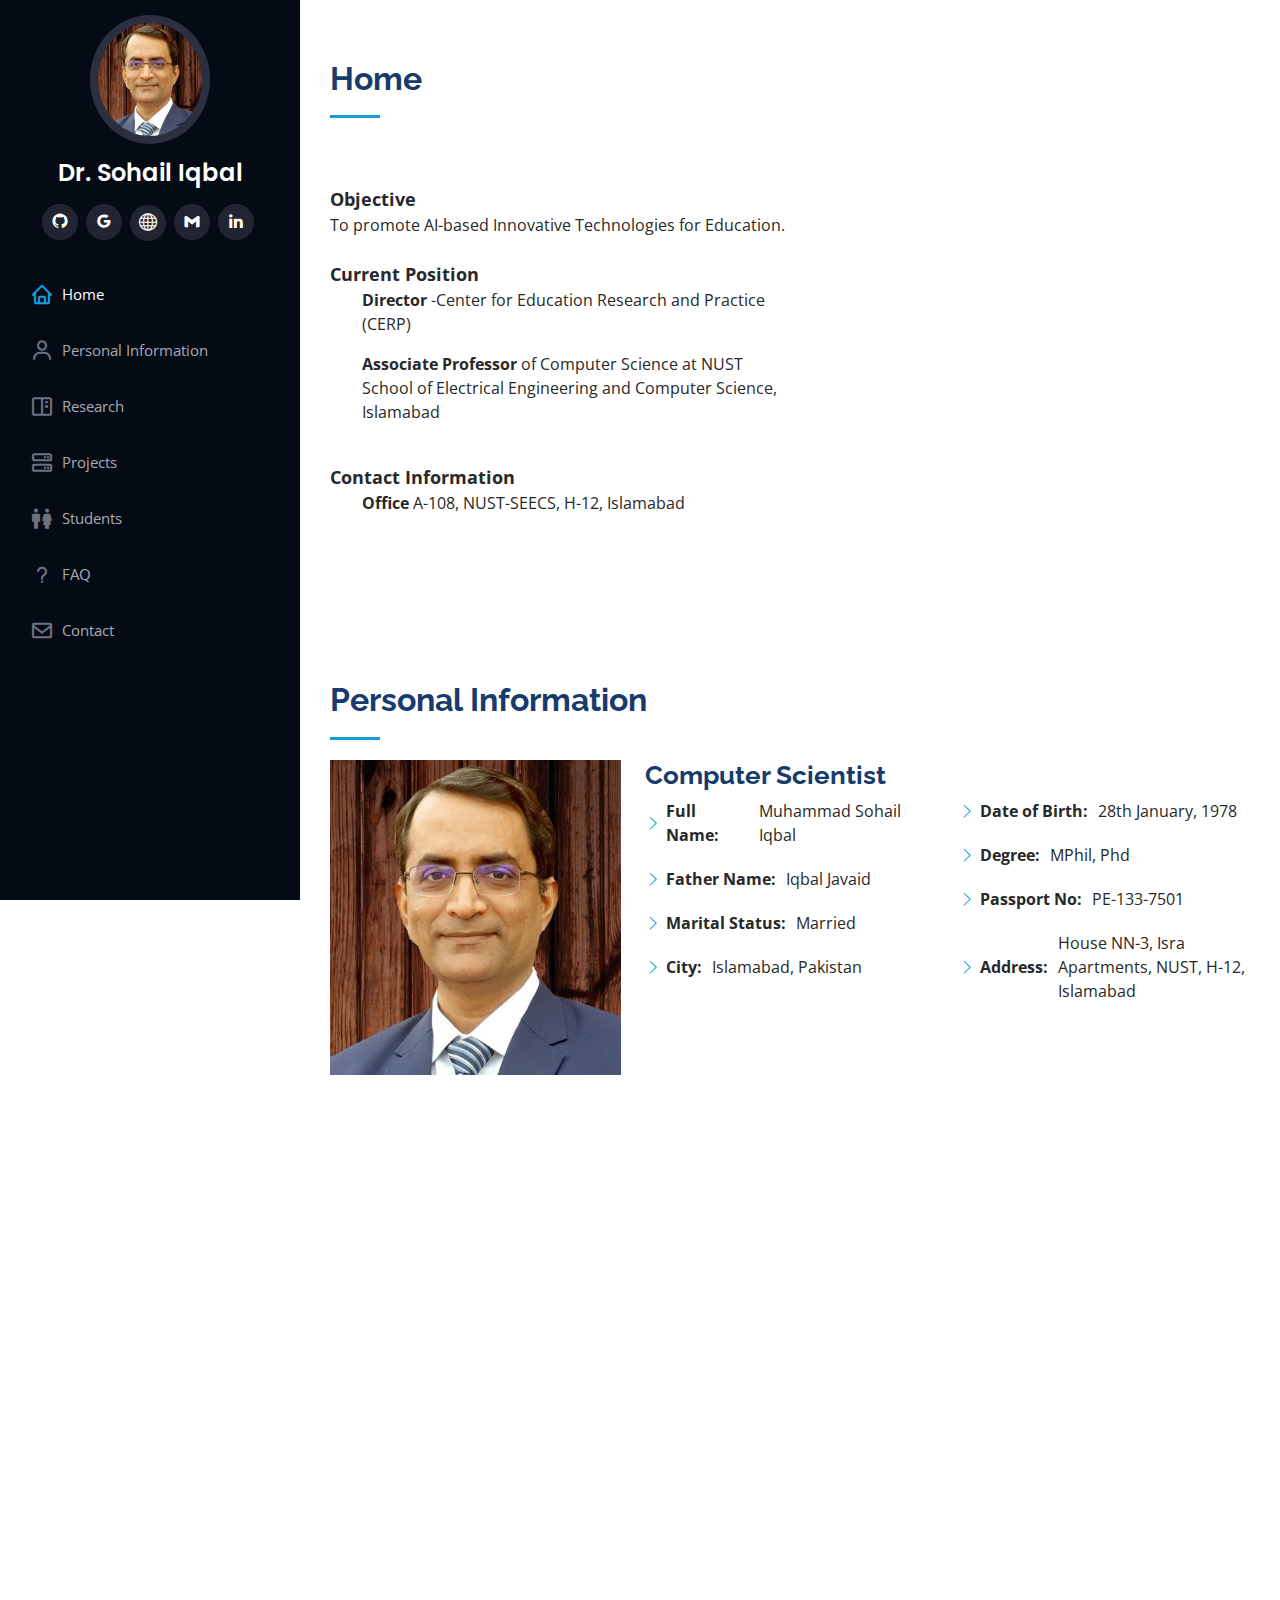
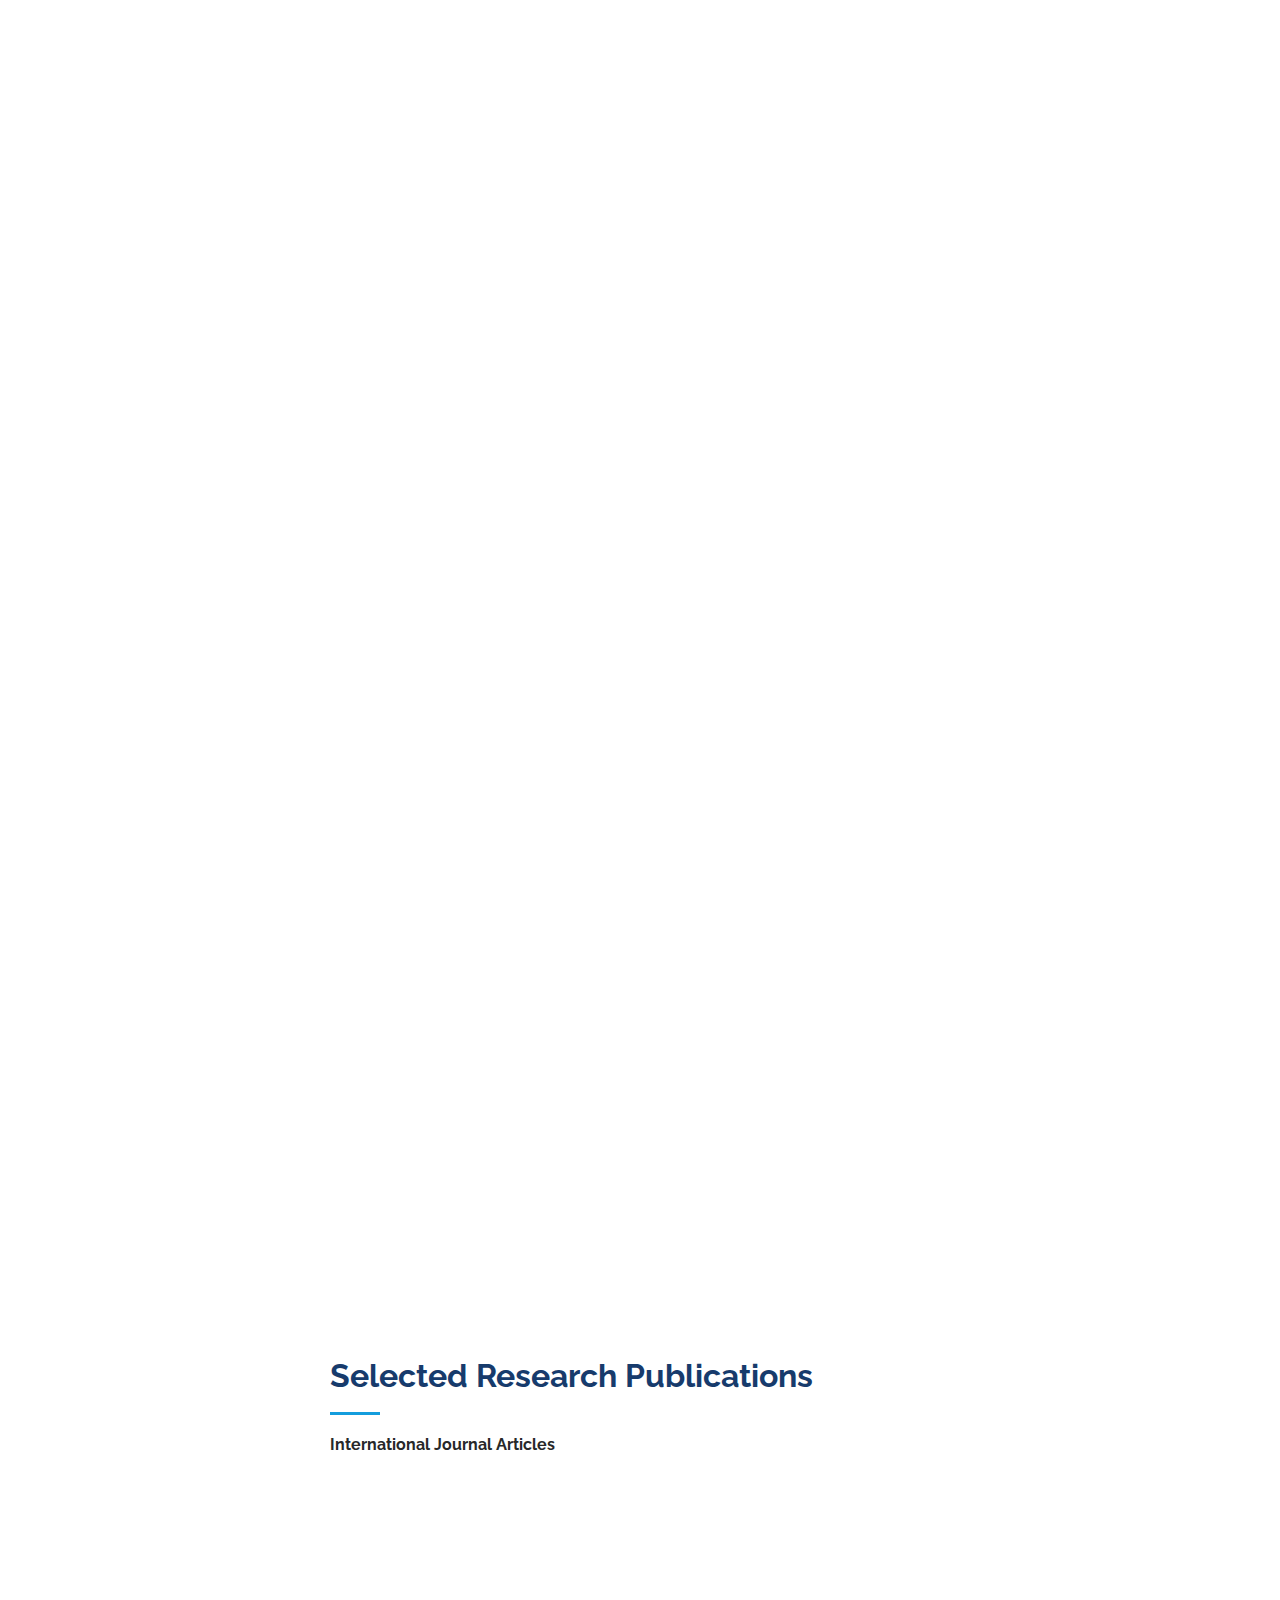
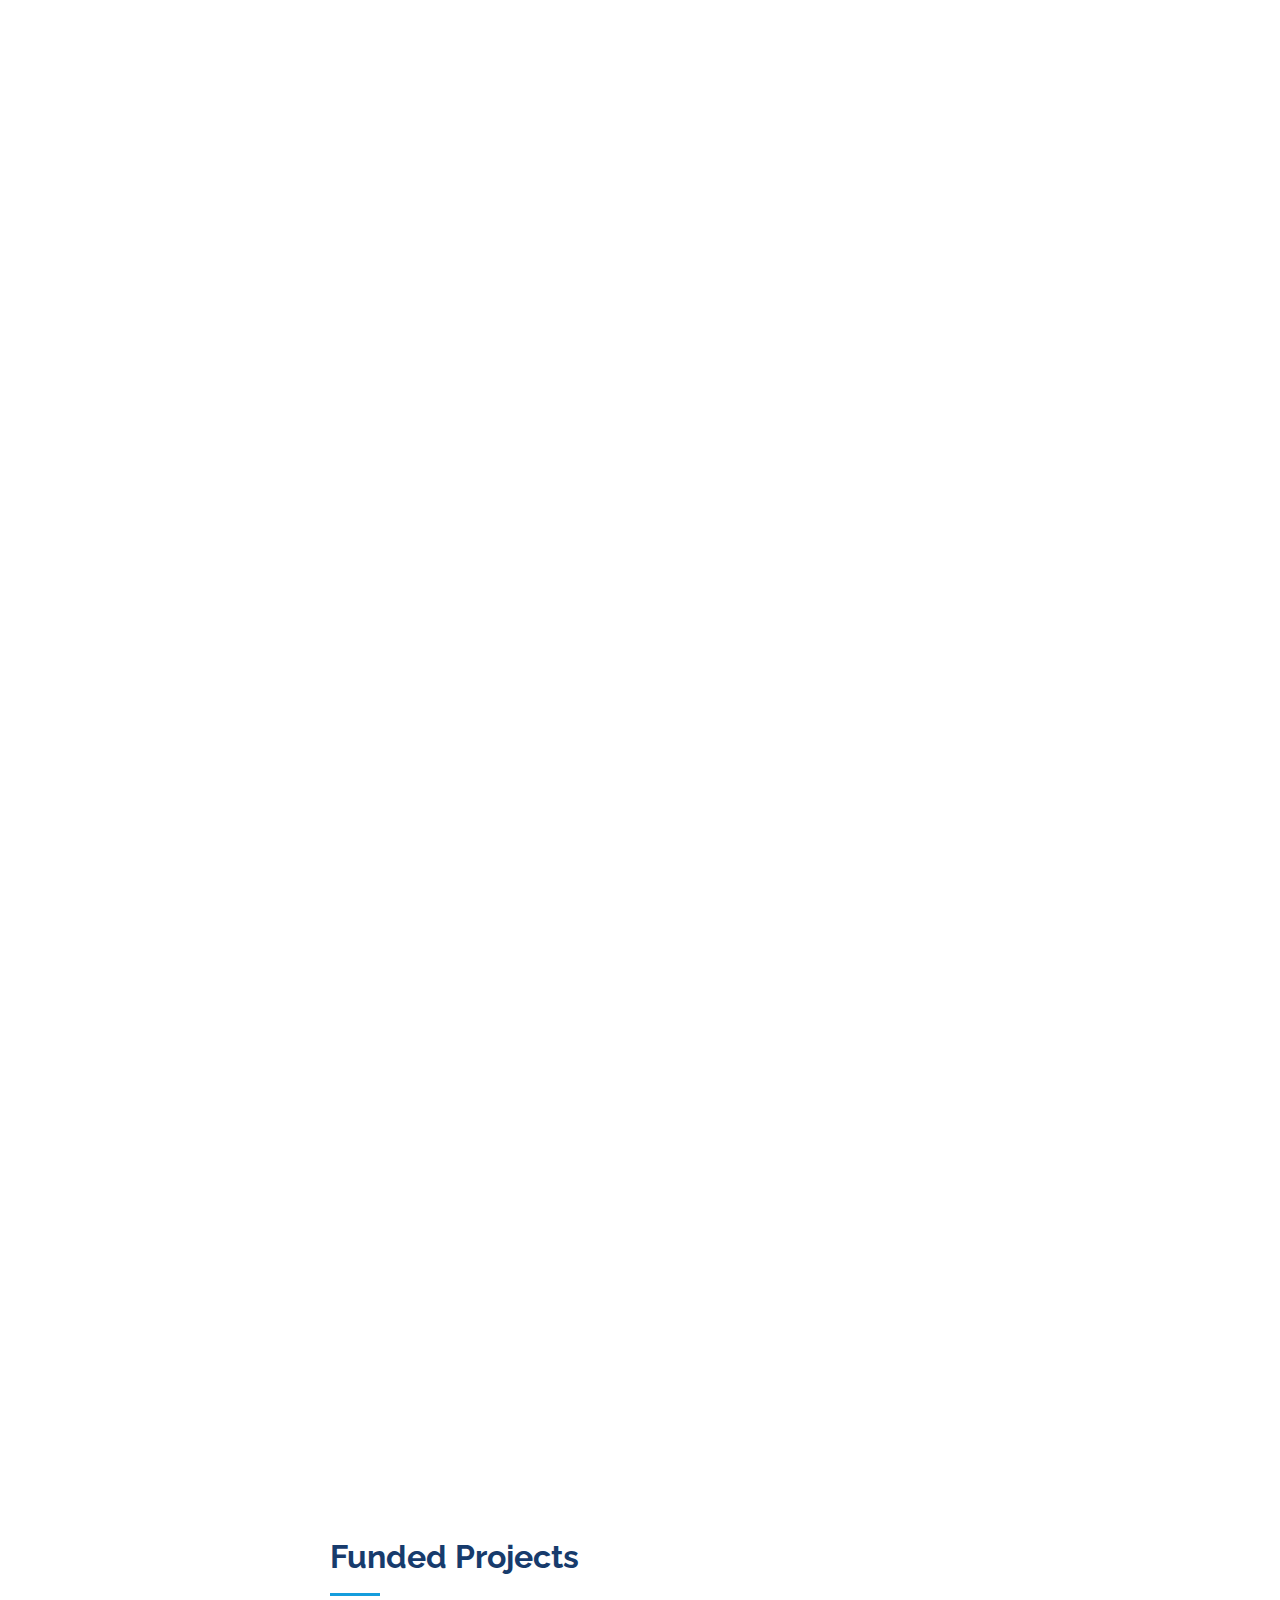
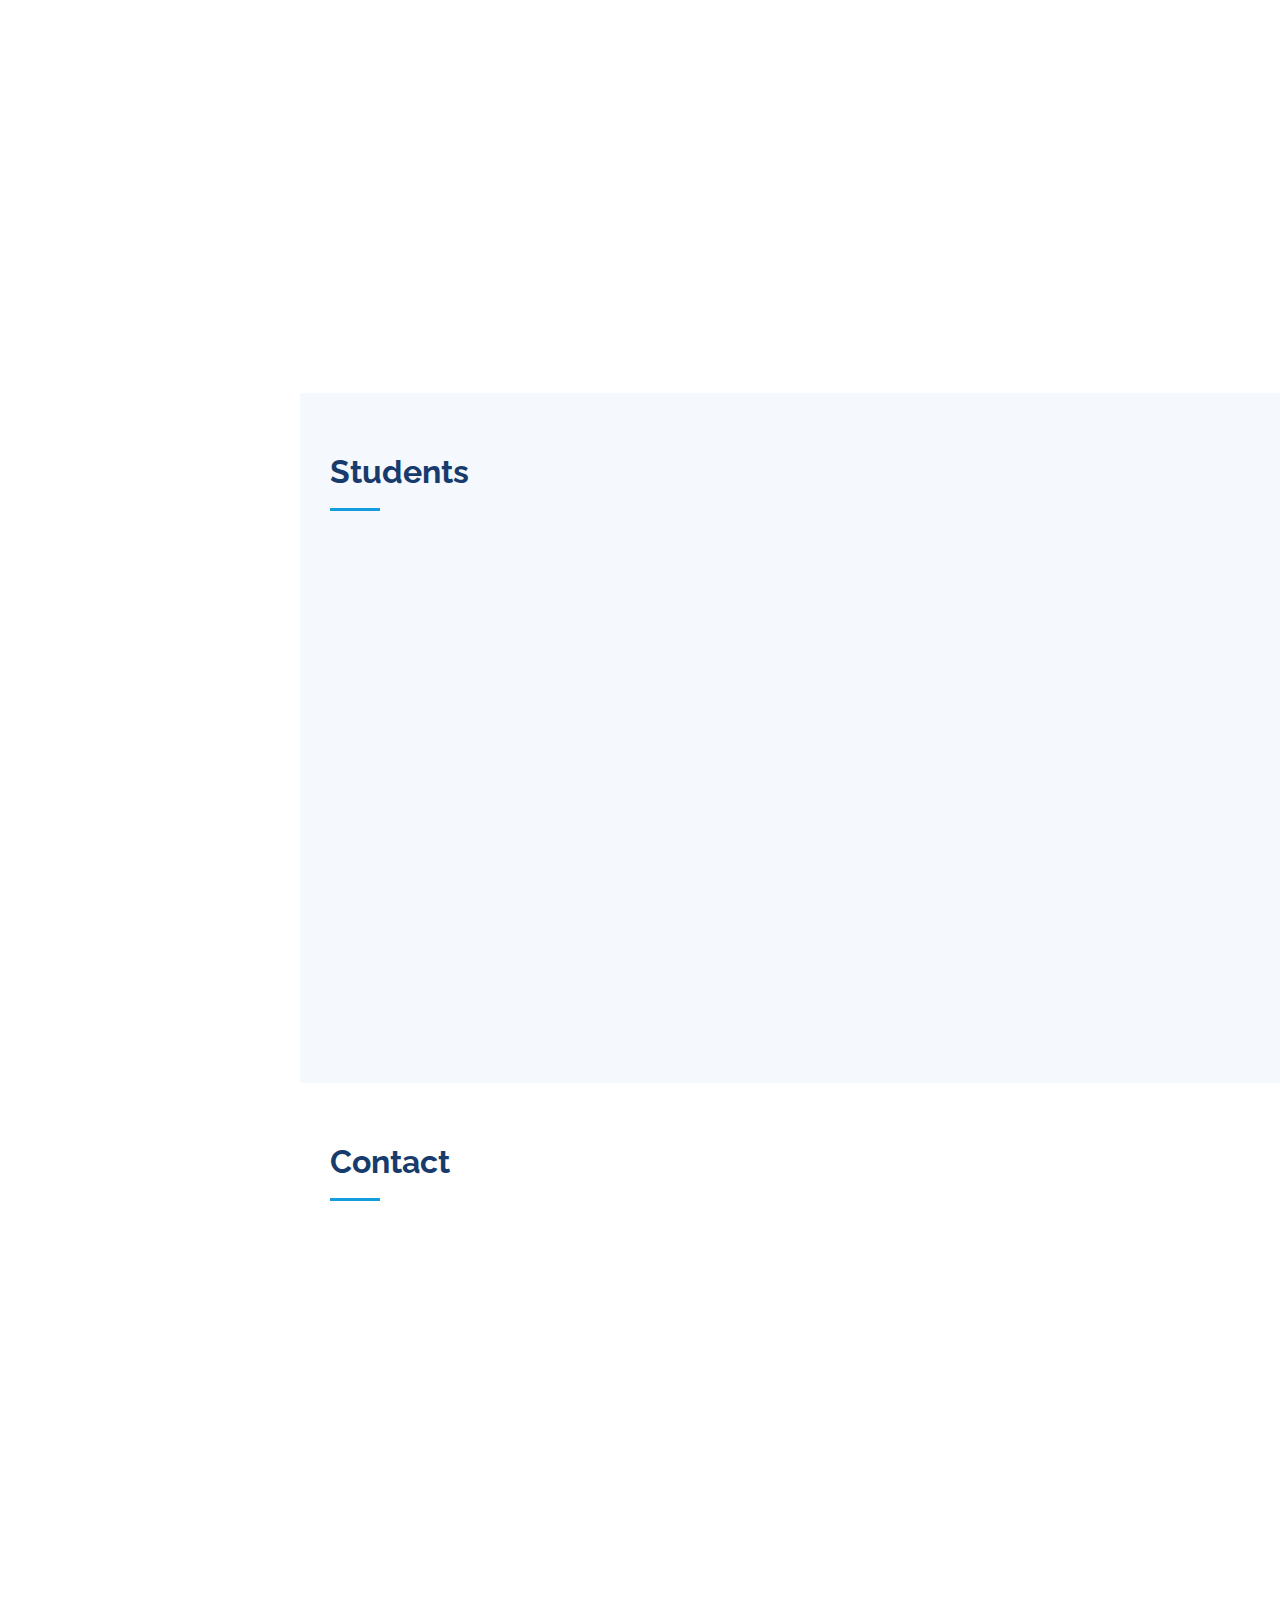
==== index.html @ a596bb25 "1" ====
<!DOCTYPE html>
<html lang="en">

<head>
  <meta charset="utf-8">
  <meta content="width=device-width, initial-scale=1.0" name="viewport">

  <title>Profile</title>
  <meta content="" name="description">
  <meta content="" name="keywords">

  <!-- <link href="assets/img/favicon.png" rel="icon"> -->

  <link href="https://fonts.googleapis.com/css?family=Open+Sans:300,300i,400,400i,600,600i,700,700i|Raleway:300,300i,400,400i,500,500i,600,600i,700,700i|Poppins:300,300i,400,400i,500,500i,600,600i,700,700i" rel="stylesheet">

  <link href="assets/vendor/aos/aos.css" rel="stylesheet">
  <link href="assets/vendor/bootstrap/css/bootstrap.min.css" rel="stylesheet">
  <link href="assets/vendor/bootstrap-icons/bootstrap-icons.css" rel="stylesheet">
  <link href="assets/vendor/boxicons/css/boxicons.min.css" rel="stylesheet">
  <link href="assets/vendor/glightbox/css/glightbox.min.css" rel="stylesheet">
  <link href="assets/vendor/swiper/swiper-bundle.min.css" rel="stylesheet">

  <link href="assets/css/style.css" rel="stylesheet">

</head>

<body>

  <i class="bi bi-list mobile-nav-toggle d-xl-none"></i>
<!-- Header -->
  <header id="header">
    <div class="d-flex flex-column">

      <div class="profile">
        <img src="assets/img/profile.jpg" alt="" class="img-fluid rounded-circle">
        <h1 class="text-light"><a href="index.html">Dr. Sohail Iqbal</a></h1>
        <div class="social-links mt-3 text-center">
          <a href="https://github.com/Sohailmath" class="facebook"><i class="bx bxl-github"></i></a>
          <a href="https://scholar.google.com.pk/citations?user=2-C_1HoAAAAJ&hl=en " class="facebook"><i class="bx bxl-google"></i></a>
          <a href="https://seecs.nust.edu.pk/faculty/muhammad-sohail-iqbal/" class="facebook"><i class="bi bi-globe"></i></a>
          <a href="https://contacts.google.com/person/c5185419391512113104" class="facebook"><i class="bx bxl-gmail"></i></a>
          <a href="https://www.linkedin.com/in/dr-sohail-iqbal-6236835/?originalSubdomain=pk" class="linkedin"><i class="bx bxl-linkedin"></i></a>
        </div>
      </div>

      <nav id="navbar" class="nav-menu navbar">
        <ul>
          <li><a href="#" class="nav-link scrollto active"><i class="bx bx-home"></i> <span>Home</span></a></li>
          <li><a href="#resume" class="nav-link scrollto"><i class="bx bx-user"></i> <span>Personal Information</span></a></li>
          <li><a href="#reserach" class="nav-link scrollto"><i class="bx bx-book-content"></i> <span>Research</span></a></li>
          <li><a href="#projects" class="nav-link scrollto"><i class="bx bx-server"></i> <span>Projects</span></a></li>
          <li><a href="#students" class="nav-link scrollto"><i class="bx bx-male-female"></i> <span>Students</span></a></li>
          <li><a href="#faq" class="nav-link scrollto"><i class="bx bx-question-mark"></i> <span>FAQ</span></a></li>
          <li><a href="#contact" class="nav-link scrollto"><i class="bx bx-envelope"></i> <span>Contact</span></a></li>
        </ul>
      </nav>
    </div>
  </header>

  <main id="main">
<!-- Home -->
    <section id="#home" class="about">
      <div class="container">

        <div class="section-title">
          <h2>Home</h2>
            <div class="">
                <br>
                <br>
              <p style="font-size:large; font-weight: bold">Objective</p> 
              <p>To promote AI-based Innovative Technologies for Education.</p>
              <br>     
              <p style="font-size:large; font-weight: bold">Current Position</p>   
              <div class="col-lg-6">
                  <ul><strong>Director</strong> <span>-Center for Education Research and Practice (CERP) </span></ul>
                  <ul><strong>Associate Professor </strong> <span>of Computer Science at  
                      NUST School of Electrical Engineering and Computer Science, Islamabad
                    </span></ul>
                </div>
                <br>
                <p style="font-size: large; font-weight: bold">Contact Information</p>
                <ul><strong>Office</strong> <span>A-108, NUST-SEECS, H-12, Islamabad</span></ul>
            </div>

      </div>
    </section>
<!--Personal Information  -->
    <section id="resume" class="about">
        <div class="container">
  
          <div class="section-title">
            <h2>Personal Information</h2>
          <div class="row">
            <div class="col-lg-4" data-aos="fade-right">
              <img src="assets/img/profile.jpg" class="img-fluid" alt="">
            </div>
            <div class="col-lg-8 pt-4 pt-lg-0 content" data-aos="fade-left">
              <h3>Computer Scientist</h3>
              <div class="row">
                <div class="col-lg-6">
                  <ul>
                    <li><i class="bi bi-chevron-right"></i> <strong>Full Name:</strong> <span>Muhammad Sohail Iqbal</span></li>
                    <li><i class="bi bi-chevron-right"></i> <strong>Father Name:</strong> <span>Iqbal Javaid</span></li>
                    <li><i class="bi bi-chevron-right"></i> <strong>Marital Status:</strong> <span>Married</span></li>
                    <li><i class="bi bi-chevron-right"></i> <strong>City:</strong> <span>Islamabad, Pakistan</span></li>
                  </ul>
                </div>
                <div class="col-lg-6">
                  <ul>
                    <li><i class="bi bi-chevron-right"></i> <strong>Date of Birth:</strong> <span>28th January, 1978</span></li>
                    <li><i class="bi bi-chevron-right"></i> <strong>Degree:</strong> <span>MPhil, Phd</span></li>
                    <li><i class="bi bi-chevron-right"></i> <strong>Passport No:</strong> <span>PE-133-7501</span></li>
                    <li><i class="bi bi-chevron-right"></i> <strong>Address:</strong> <span>House NN-3, Isra Apartments, NUST, H-12, Islamabad</span></li>
                  </ul>
                </div>
              </div>
               
            </div>
          </div>
  
        </div>

        <div class="resume">
        <div class="container">
  
            <div class="row">
              <div class="col-lg-6" data-aos="fade-up">
    
                <h3 class="resume-title">Education</h3>
                <div class="resume-item">
                  <h4>Ph.D. (Computer Science)</h4>
                  <h5>2005 - 2010</h5>
                  <p><em>University Of Paris-Est, France</em></p>
                </div>
                <div class="resume-item">
                  <h4>M. Phil (Computational Mathematics)</h4>
                  <h5>2002 - 2004</h5>
                  <p><em>Quaid-e-Azam University, Pakistan </em></p>
                </div>

                <h3 class="resume-title">Awards</h3>
                <div class="resume-item">
                  <h4>Gold Medal</h4>
                  <h5>1999</h5>
                  <p><em>Gold Medal in Bachelor of Science in Mathematics Major (Securing record marks), 1999</em></p>
                </div>
                <div class="resume-item">
                  <h4>PhD Scholarship</h4>
                  <h5>2004 - 2008</h5>
                  <p><em>PhD Scholarship awarded by Higher Education Commission of Pakistan, 2004-08</em></p>
                </div>
                <div class="resume-item">
                    <h4>Certificate Of Appreciation</h4>
                    <h5>2001</h5>
                    <p><em>Certificate of Appreciation from Quaid-e-Azam University for voluntary teaching, 2001</em></p>
                  </div>
                  <div class="resume-item">
                    <h4>Certificate Of Appreciation</h4>
                    <h5>2017</h5>
                    <p><em>Certificate of Appreciation from NUST-SEECS for getting high student feedback, 2017</em></p>
                  </div>
                  <div class="resume-item">
                    <h4>Best Researcher</h4>
                    <h5>2018</h5>
                    <p><em>Best Researcher in Computer Science Award from Dept. of Computing, NUST-SEECS, 2018</em></p>
                  </div>
                  <div class="resume-item">
                    <h4>Star Research Award</h4>
                    <h5>2019</h5>
                    <p><em>Star Research Award  from NUST-SEECS 2019</em></p>
                  </div>
                  <h3 class="resume-title">Courses Taught at University Level</h3>
                  <br>
                  <div class="resume-item">
                    <h6>Design Analysis of Algorithm</h6>
                  </div>
                  <div class="resume-item">
                    <h6>Compiler Instruction</h6>
                  </div>
                  <div class="resume-item">
                    <h6>Theory of Automata and Formal Languages</h6>
                  </div>
                  <div class="resume-item">
                    <h6>Mathematical Methods for Computing</h6>
                  </div>
                  <div class="resume-item">
                    <h6>Graph theory and Algorithms</h6>
                  </div>
                  <div class="resume-item">
                    <h6>Discrete Mathematics</h6>
                  </div>
                  <div class="resume-item">
                    <h6>Fuzzy Controllers</h6>
                  </div>
                  <div class="resume-item">
                    <h6>Formal Methods for Softwre Engineering</h6>
                  </div>
              </div>
              

              <div class="col-lg-6" data-aos="fade-up" data-aos-delay="100">
                <h3 class="resume-title">Professional Experience</h3>
                <div class="resume-item">
                  <h4>Head of Department</h4>
                  <h5>2019- 2022</h5>
                  <p><em>SEECS-NUST</em></p>
                  <ul>
                    Head of Department of Information Technology at NUST-SEECS Feb 2019-Feb 2022
                  </ul>
                </div>
                <div class="resume-item">
                    <h4>Head of Department</h4>
                    <h5>2014- 2016</h5>
                    <p><em>SEECS-NUST</em></p>
                    <ul>Head of Department of Computer Science at NUST-SEECS June 2014-Feb 2016</ul>
                  </div>
                  <div class="resume-item">
                    <h4>Scientific Coordinator</h4>
                    <h5>2008- 2010</h5>
                    <p><em>CROUS</em></p>
                    <ul>Scientific coordinator at CROUS under French Ministry of Higher Education and Research to help PhD students in all scientific fields</ul>
                  </div>
                  <div class="resume-item">
                    <h4>Memeber of NCEAC</h4>
                    <h5>2010</h5>
                    <p><em>NCEAC</em></p>
                    <ul>
                    Member of NCEAC for computer science program accreditation
                    </ul>
                  </div>
                  <div class="resume-item">
                    <h4>Volunteer at IEEE International Conference</h4>
                    <h5>2010</h5>
                    <p><em>Anchorage, AL, USA</em></p>
                    <ul>Volunteer for the organization of Robotics Competitions at IEEE International Conference on Robotics and Automation 2010, Anchorage, AL, USA</ul>
                  </div>
                  <div class="resume-item">
                    <h4>Summer Internship of Robotic Surgery</h4>
                    <h5>2007</h5>
                    <p><em>Hospital Henri Mondor, France, 2007</em></p>
                    <ul>6.	Summer Internship of Robotic Surgery by Da Vinci Surgical System at Hospital Henri Mondor, France</ul>
                  </div>
                  <h3 class="resume-title">Refrences</h3>
                  <br>
                  <div class="resume-item">
                  <h4>Professor Dr. Osman Hasan</h4>
                  <p><em>Pro- Rector (Acad) NUST, Islmabad, Pakistan</em></p>
                  <br>
                </div>
                <div class="resume-item">
                    <h4>Professor Faisal Shafait</h4>
                    <p><em>Associate Dean, NUST-SEECS, Pakistan</em></p>
                    <br>
                  </div>
                  <div class="resume-item">
                    <h4>Dr. Peter Bloodsworth</h4>
                    <p><em>Computer Science Dept, Oxford University, Oxford, Uh6</em></p>
                    <br>
                  </div>
              </div>
            </div>
    
          </div>
          </div>

    </section>

<!--Research  -->
    <section id="reserach" class="services">
        <div class="container">
  
          <div class="section-title">
            <h2>Selected Research Publications</h2>
            <h6 style="font-weight:bold">International Journal Articles</h6>
          </div>
  
          <div class="row">
            <div class="col-lg-12 col-md-12" data-aos="fade-up">
                <h6 class="title" style="font-weight:normal;">
                    <li>Q. Ain, S. Iqbal and H. Mukhtar, "Improving Quality of Experience Using Fuzzy Controller for Smart Homes," in IEEE Access, vol. 10, pp. 11892-11908, 2022, doi: 
                    10.1109/ACCESS.2021.3096208</li>
                </h6>
            </div>
            <div class="col-lg-12 col-md-12" data-aos="fade-up">
                <h6 class="title" style="font-weight:normal;">
                    <li>K. Shahzad, S. Iqbal, and H. Mukhtar, “Optimal Fuzzy Energy Trading System in a FogEnabled Smart Grid,” Energies, vol. 14, no. 4, p. 881, Feb. 2021, doi: 10.3390/en14040881</li>
                </h6>
            </div>
            <div class="col-lg-12 col-md-12" data-aos="fade-up">
                <h6 class="title" style="font-weight:normal;">
                    <li>A. Bashir, A. W. Malik, A. U. Rahman, S. Iqbal, P. R. Cleary and A. Ikram, "MedCloud: Cloud-Based Disease Surveillance and Information Management System," in IEEE Access, vol. 
                        8, pp. 81271-81282, 2020, doi: 10.1109/ACCESS.2020.2990967
                        </li>
                </h6>
            </div>
            <div class="col-lg-12 col-md-12" data-aos="fade-up">
                <h6 class="title" style="font-weight:normal;">
                    <li>Kamran Munir, Alberto De Ramoin Fernaindez, Sohail Iqbal and Nadeem Javaid, "Neuroscience Patient Identification using Big Data and Fuzzy Logic - An Alzheimer's Disease Case Study", Expert Systems with Applications, 2019, ISSN: 0957-4174. doi:<a href="https://doi.org/10.1016/j.eswa.2019.06.049" style="text-decoration:none">&nbsp https://doi.org/10.1016/j.eswa.2019.06.049</a></li>
                </h6>
            </div>
            <div class="col-lg-12 col-md-12" data-aos="fade-up">
                <h6 class="title" style="font-weight:normal;">
                    <li>S. S. Shah, A. W. Malik, A. U. Rahman, S. Iqbal, and S. U. Khan, "Time Barrier-Based Emergency Message Dissemination in Vehicular Ad-hoc Networks," IEEE Access, vol. 7, pp. 
                        16494-16503, 2019.  
                        </li>
                </h6>
            </div>
            <div class="col-lg-12 col-md-12" data-aos="fade-up">
                <h6 class="title" style="font-weight:normal;">
                    <li>S. Iqbal , S. Farooq , K. Shahzad, AW Malik, MM Hamayun, O. Hasan . SecureSurgiNET: A framework for ensuring security in telesurgery. International Journal of Distributed Sensor Networks. 2019;15(9). doi:10.1177/1550147719873811.  
                        </li>
                </h6>
            </div>
            <div class="col-lg-12 col-md-12" data-aos="fade-up">
                <h6 class="title" style="font-weight:normal;">
                    <li>M. Ali , AW Malik, AU Rahman , S Iqbal , MM Hamayun. Position-based emergency message dissemination for Internet of vehicles. International Journal of Distributed Sensor Networks. 
                        2019;15(7)                          
                        </li>
                </h6>
            </div>
            <div class="col-lg-12 col-md-12" data-aos="fade-up">
                <h6 class="title" style="font-weight:normal;">
                    <li>Qurat-ul-Ain, Sohail Iqbal, Safdar Abbas Khan, Asad Waqar Malik, Iftikhar Ahmad, and Nadeem Javaid, "IoT Operating System Based Fuzzy Inference System for Home Energy Management System in Smart Buildings", Sensors, Vol. 8, No. 9, pp. 1-30, 2018.   
                        </li>
                </h6>
            </div>
            <div class="col-lg-12 col-md-12" data-aos="fade-up">
                <h6 class="title" style="font-weight:normal;">
                    <li>T. Samad, S. Iqbal, A. W. Malik, O. Arif, P. Bloodsworth, "A multi-agent framework for cloud-based management of collaborative robots", International Journal of Advanced Robotic Systems, Vol. 15, No. 4, pp. 1-13, 2018</li>
                </h6>
            </div>
            <div class="col-lg-12 col-md-12" data-aos="fade-up">
                <h6 class="title" style="font-weight:normal;">
                    <li>Zunaira Nadeem, Nadeem Javaid, Asad W. Malik, Sohail Iqbal. “Scheduling Appliances with GA, TLBO, FA, OSR and Their Hybrids Using Chance Constrained Optimization for Smart Homes”, Energies, Vol. 11, No. 4, 2018</li>
                </h6>
            </div>
            <div class="col-lg-12 col-md-12" data-aos="fade-up">
                <h6 class="title" style="font-weight:normal;">
                    <li>S. Javaid, N. Javaid, S. Iqbal, M. Guizani, A. Al-Mogren and A. Alamri, "Energy Management With a World-Wide Adaptive Thermostat Using Fuzzy Inference System," in IEEE Access, vol. 6, pp. 33489-33502, doi: 10.1109/ACCESS.2018.2828040, July 2018.</li>
                </h6>
            </div>
            <div class="col-lg-12 col-md-12" data-aos="fade-up">
                <h6 class="title" style="font-weight:normal;">
                    <li>N. Javaid, A. Ahmed, S. Iqbal, M. Ashraf, "Day Ahead Real Time Pricing and Critical Peak Pricing Based Power Scheduling for Smart Homes with Different Duty Cycles", Energies, Vol. 11, No. 1464, pp. 1-28, 2018</li>
                </h6>
            </div>
            <div class="col-lg-12 col-md-12" data-aos="fade-up">
                <h6 class="title" style="font-weight:normal;">
                    <li>G. Hafeez, N. Javaid, S. Iqbal, F.A. Khan," Optimal Residential Load Scheduling Under Utility and Rooftop Photovoltaic Units. Energies, Vol. 11, No. 3, 2018. </li>
                </h6>
            </div>
            <div class="col-lg-12 col-md-12" data-aos="fade-up">
                <h6 class="title" style="font-weight:normal;">
                    <li>N. Javaid, G. Hafeez, S. Iqbal, N. Alrajeh, M. Alabed, and M. Guizani, "Energy Efficient Integration of Renewable Energy Sources in the Smart Grid for Demand Side Management", IEEE Access, Aug. 2018. doi: 10.1109/ACCESS.2018.2866461  </li>
                </h6>
            </div>
            <div class="col-lg-12 col-md-12" data-aos="fade-up">
                <h6 class="title" style="font-weight:normal;">
                    <li>Hussain, H.M.; Javaid, N.; S. Iqbal, .; Hasan, Q.U.; Aurangzeb, K.; Alhussein, M. “An 
                        Efficient Demand Side Management System with a New Optimized Home Energy 
                        Management Controller in Smart Grid”, Energies, Vol. 11, No. 1, 2018
                        </li>
                </h6>
            </div>
            <div class="col-lg-12 col-md-12" data-aos="fade-up">
                <h6 class="title" style="font-weight:normal;">
                    <li>Osman Hasan and Sohail Iqbal "A framework for laparoscopic simulations", Journal Of Pakistan Medical Association, Vol 67, Issue 9,  pp 1404-09, Sep 2017</li>
                </h6>
            </div>
            <div class="col-lg-12 col-md-12" data-aos="fade-up">
                <h6 class="title" style="font-weight:normal;">
                    <li>K. Shahzad, S. Iqbal, P. Bloodsworth, "Points based Safe Path Planning of Continuum Robots", in International Journal of Advanced Robotic Systems, Vol. 12, No. 107, pp. 1-12, 2015</li>
                </h6>
            </div>
            <div class="col-lg-12 col-md-12" data-aos="fade-up">
                <h6 class="title" style="font-weight:normal;">
                    <li>M. Yaqoob, S. Qaisrani, M. Tariq, Y. Ayaz, S. Iqbal, and Sajid Nisar, “Design and Control of a Haptic Enabled Robotic Manipulator” in International Journal of Advanced Robotic Systems, Vol. 12, No. 109, pp. 1-10, 2015</li>
                    <br>
                </h6>
            </div>
            <h6 style="font-weight:bold" data-aos="fade-up">International Conference Articles</h6>
            <div class="col-lg-12 col-md-12" data-aos="fade-up">
                <h6 class="title" style="font-weight:normal;">
                    <br>
                    <li>Q. Ain and S. Iqbal, "Enhancing Short-Term Load Forecasting using ES-dRNN with Context Vector," 2022 24th International Multitopic Conference (INMIC), Islamabad, Pakistan, 2022, pp. 1-6, doi: 10.1109/INMIC56986.2022.9972954</li>
                </h6>
            </div>
            <div class="col-lg-12 col-md-12" data-aos="fade-up">
                <h6 class="title" style="font-weight:normal;">
                    <li>F. Naqvi, S. Iqbal and Q. -U. Ain, "Energy Optimization in Smart Buildings using Intelligent Fuzzy Ventilation," ICECCE-2019, Swat, Pakistan, 2019, pp. 1-7, doi: 10.1109/ICECCE47252.2019.8940705</li>
                </h6>
            </div>
            <div class="col-lg-12 col-md-12" data-aos="fade-up">
                <h6 class="title" style="font-weight:normal;">
                    <li>S. A. Hassan and S. Iqbal, "Automatic Car Braking System using Fuzzy Logic Controller with Environmental Factors," 2019 22nd International Multitopic Conference (INMIC), Islamabad, Pakistan, 2019, pp. 1-8, doi: 10.1109/INMIC48123.2019.9022773</li>
                </h6>
            </div>
            <div class="col-lg-12 col-md-12" data-aos="fade-up">
                <h6 class="title" style="font-weight:normal;">
                    <li>S. S. Zehra and S. Iqbal, "Fuzzy Logic based Enhanced Healthcare System for Elderly People (EHSEP)," 2019 22nd International Multitopic Conference (INMIC), Islamabad, Pakistan, 2019, pp. 1-8, doi: 10.1109/INMIC48123.2019.9022789. </li>
                </h6>
            </div>
            <div class="col-lg-12 col-md-12" data-aos="fade-up">
                <h6 class="title" style="font-weight:normal;">
                    <li>Sakeena Javaid, Nadeem Javaid, Sohail Iqbal, and Muhammad Junaid Mughal. "Controlling energy consumption with the world-wide adaptive thermostat using fuzzy inference system in smart grid." In Information and Communication Technology Convergence (ICTC), 2017 International Conference on, pp. 66-71. IEEE, 2017</li>
                </h6>
            </div>
            <div class="col-lg-12 col-md-12" data-aos="fade-up">
                <h6 class="title" style="font-weight:normal;">
                    <li>A. Qazi, S. Iqbal, "Online Education Taxonomy and Analysis to Promote Pakistani Education",  in 10th International Technology, Education and Development Conference (INTED-2016). Valencia, Spain, Proceedings: pp. 6679-6688</li>
                </h6>
            </div>
            <div class="col-lg-12 col-md-12" data-aos="fade-up">
                <h6 class="title" style="font-weight:normal;">
                    <li>A. Qazi, S. Latif, S. Iqbal "Impact of Laptop Schemes for Promoting Online Education in Pakistan", ELDEC 2016, Lahore, Pakistan</li>
                </h6>
            </div>
            <div class="col-lg-12 col-md-12" data-aos="fade-up">
                <h6 class="title" style="font-weight:normal;">
                    <li>A. Qurashi, S. Iqbal, M. Maqsood, M. Syed, "Effect of using Visualization on Mathematical Proficiency of High School Calculus", ICERI 2015 Proceedings, pp. 4038-4045. Seville, Spain</li>
                </h6>
            </div>
            <div class="col-lg-12 col-md-12" data-aos="fade-up">
                <h6 class="title" style="font-weight:normal;">
                    <li>Sarmad Abbasi, Sohail Iqbal, and Nahdia Majeed, "On the Geometry of Continuum Robots", in Proceedings of IMA Conference on Mathematics of Robotics, 9-11 Sept 2015, Oxford, UK</li>
                </h6>
            </div>
            <div class="col-lg-12 col-md-12" data-aos="fade-up">
                <h6 class="title" style="font-weight:normal;">
                    <li>A. Ahmed, A. Rashid, S. Iqbal, "Analysis of Weather Forecasting Model in PRISM", Proceedings of the 12th International Conference on Frontiers of Information Technology, 2014, Pakistan</li>
                </h6>
            </div>
            <div class="col-lg-12 col-md-12" data-aos="fade-up">
                <h6 class="title" style="font-weight:normal;">
                    <li>B. Sadia, Z. Khan, S. Iqbal, S.Mansoor, M. Malik., "Deriving mechanical properties from CT scan for surgical simulation," TENCON 2013 - 2013 IEEE Region 10 Conference (31194) , vol., no., pp.1,4, 22-25 Oct. 2013</li>
                </h6>
            </div>
            <div class="col-lg-12 col-md-12" data-aos="fade-up">
                <h6 class="title" style="font-weight:normal;">
                    <li>B. Farooq, O. Hasan, and S. Iqbal. "Formal Kinematic Analysis of the Two-Link Planar Manipulator." in Formal Methods and Software Engineering. Lecture Notes in Computer Science, Volume 8144, Springer Berlin Heidelberg, 2013. pp. 347-362</li>
                </h6>
            </div>
            <div class="col-lg-12 col-md-12" data-aos="fade-up">
                <h6 class="title" style="font-weight:normal;">
                    <li>M. Ikram , S. Iqbal, "Astronomical Spectrum Analysis Using Mathematical Modeling" in Int. Conf. on Future Trends in Computing and Communication Technologies, Dubai, United Arab Emirates; August 9-11, 2013. pp. 178-183</li>
                </h6>
            </div>
            <div class="col-lg-12 col-md-12" data-aos="fade-up">
                <h6 class="title" style="font-weight:normal;">
                    <li>M. Yaqoob, S. R. Qaisrani, M. Waqas, Y. Ayaz, and S. Iqbal, "Low Cost Tactile, Force and Size Feedback System for Surgical Robotics," presented at the International Conference on  Innovative Engineering Systems  (IEEE-RAS ICIES2012)  Alexandria, Egypt, 2012. pp. 58-
                        63. 
                    </li>
                </h6>
            </div>
            <div class="col-lg-12 col-md-12" data-aos="fade-up">
                <h6 class="title" style="font-weight:normal;">
                    <li>K. Sattar and S. Iqbal, "Multiple Leaf Nodes based Parse Trees for News Fetching Systems," presented at the 15th International Multitopic Conference (INMIC 2012), Islamabad, Pakistan, 2012</li>
                </h6>
            </div>
            <div class="col-lg-12 col-md-12" data-aos="fade-up">
                <h6 class="title" style="font-weight:normal;">
                    <li>S. Iqbal, "Safe TeleBot: Robotic System Development for Tele Surgery with Guaranteed Safety" in Recent Advances in Mathematical Methods, Models & Applications, Lahore, Pakistan, 16-17 April, 2011</li>
                </h6>
            </div>
            <div class="col-lg-12 col-md-12" data-aos="fade-up">
                <h6 class="title" style="font-weight:normal;">
                    <li>S. Iqbal, S. Mohammed and Y. Amirat, “A Guaranteed Approach for Kinematic Analysis of Continuum Robot Based Catheter”, in IEEE Int. Conf. on Robotics and Biomimetics, Guilin, China, December 18-22, 2009, pp.  1573-1578</li>
                </h6>
            </div>
            <div class="col-lg-12 col-md-12" data-aos="fade-up">
                <h6 class="title" style="font-weight:normal;">
                    <li>N. Boumella and K. Djouani and S. Iqbal, “A New Design of Fuzzy Logic Controller Based on Generalized Orthogonality Principle”, in IEEE Int. Conf. on Computational Intelligence in Robotics and Automation, Daejeon, Korea, December 15-18, 2009, pp. 497-502</li>
                </h6>
            </div>
            <div class="col-lg-12 col-md-12" data-aos="fade-up">
                <h6 class="title" style="font-weight:normal;">
                    <li>L. Fryziel, G. Fried, K. Djouani, S. Iqbal and Y. Amirat, “Kinematic analysis for a hybrid continuum active catheter”, in Proc. Of MECATRONICS 2008 7th France-Japan congress 5th Europe-Asia congress, Le Grand Bornand, France. May 21-23, 2008, pp. 349-353. </li>
                </h6>
            </div>
            <div class="col-lg-12 col-md-12" data-aos="fade-up">
                <h6 class="title" style="font-weight:normal;">
                    <li>G. Fried, K. Djouani, D. Borojeni, and S. Iqbal, "Jacobian Factorization of a C5 Joint Parallel Robot. Analysis of Singular Configurations," in Proceedings of the 6th WSEAS Int. Conf. on Robotics, Control and Manufacturing Technology, Hangzhou, China, 2006, pp. 224231</li>
                </h6>
            </div>
            <div class="col-lg-12 col-md-12" data-aos="fade-up">
                <h6 class="title" style="font-weight:normal;">
                    <li>[Workshop] S. Iqbal, S. Mohammed, Y. Amirat, and G. Fried, "Uncertainty Analysis in 
                        Continuum Robot Kinematics," in IEEE ICRA 2010 Full Day Workshop, Snakes, Worms and 
                        Catheters: Continuum and Serpentine Robots for Minimally Invasive Surgery, Anchorage, AL, USA, 2010, pp. 30-32.  
                         :<a href="https://www.bu.edu/biorobotics/icra10workshop/icra10workshop/Posters___Short_Papers.html  " style="text-decoration:none">&nbsp https://www.bu.edu/biorobotics/icra10workshop/icra10workshop/Posters___Short_Papers.html  </a></li>
                </h6>
            </div>
            <div class="col-lg-12 col-md-12" data-aos="fade-up">
                <h6 class="title" style="font-weight:normal;">
                    <li>[Book] S. Iqbal, N. Boumella, J. Garcia, "Fuzzy Controllers- Recent Advances in Theory and Applications", InTech, ISBN 978-953-51-0759-0, Sep, 2012. Web: <a href="http://www.intechopen.com/books/fuzzy-controllers-recent-advances-in-theory-andapplications " style="text-decoration:none">&nbsp http://www.intechopen.com/books/fuzzy-controllers-recent-advances-in-theory-andapplications </a></li>
                </h6>
            </div>
            <div class="col-lg-12 col-md-12" data-aos="fade-up">
                <h6 class="title" style="font-weight:normal;">
                    <li>[Chapter] N. Boumella, J. Gracia, S. Iqbal, "Enhancing Fuzzy Controllers Using Generalized Orthogonality Principle", In Fuzzy Controllers- Recent Advances in Theory and Applications, ISBN 978-953-51-0759-0. </li>
                </h6>
            </div>
          </div>
  
        </div>
    </section>
<!-- Projects -->
    <section id="projects" class="services">
    <div class="container">

      <div class="section-title">
        <h2>Funded Projects</h2>
      </div>

      <div class="row">
        <div class="col-lg-6 col-md-12 icon-box" data-aos="fade-up">
          <div class="icon"><i class=""></i></div>
          <h4 class="title">Avatar Bot</h4>
          <p class="description">A tele-medicine robot for remote areas, FYP funded by Ignite. (being PI) </p>
        </div>
        <div class="col-lg-6 col-md-12 icon-box" data-aos="fade-up" data-aos-delay="100">
          <div class="icon"><i class=""></i></div>
          <h4 class="title">Heptic Feedback Manipulator for Surgery</h4>
          <p class="description">A Heptic Feedback Manipulator for Surgery, FYP funded by Ignite. (being PI).  </p>
        </div>
        <div class="col-lg-6 col-md-12 icon-box" data-aos="fade-up">
            <div class="icon"><i class=""></i></div>
            <h4 class="title">One-Screen Project on Automatic Content Generation</h4>
            <p class="description">One-Screen Project on Automatic Content Generation, working as team member with PI Dr. Aimal Rextin as PI. Worth 10M PKR. (In progress)  </p>
          </div>
          <div class="col-lg-6 col-md-12 icon-box" data-aos="fade-up" data-aos-delay="100">
            <div class="icon"><i class=""></i></div>
            <h4 class="title">SmartSIM - A Minimal invasive Surgical Simulator</h4>
            <p class="description">SmartSIM - A Minimal invasive Surgical Simulator, worked as team member with Dr. Osman Hasan as PI worth 40M PKR funded by ICT R&D Fund. 2011-2014</p>
          </div>
        
      </div>

    </div>
    </section>
    
<!-- Students -->
    <section id="students" class="testimonials section-bg">
        <div class="container">
  
          <div class="section-title">
            <h2>Students</h2>
          </div>
  
          <div class="testimonials-slider swiper" data-aos="fade-up" data-aos-delay="100">
            <div class="swiper-wrapper">
  
                <div class="swiper-slide">
                    <div class="testimonial-item" data-aos="fade-up" data-aos-delay="100">
                      <p>
                        <i class="bx bxs-quote-alt-left quote-icon-left"></i>
                        He ignited my passion for the subject and instilled in me the confidence to overcome challenges. Their dedication to helping students succeed has had a profound impact on my academic journey
                        <i class="bx bxs-quote-alt-right quote-icon-right"></i>
                      </p>
                      <img src="assets/img/students/mubashir.jpg" class="testimonial-img" alt="">
                      <h3>Mubashir Zaman</h3>
                      <h4>Intern</h4>
                    </div>
                  </div>

                

              <div class="swiper-slide">
                <div class="testimonial-item" data-aos="fade-up">
                  <p>
                    <i class="bx bxs-quote-alt-left quote-icon-left"></i>
                    Their ability to make complex concepts accessible, coupled with their genuine enthusiasm for nurturing students' intellectual curiosity, made learning enjoyable and impactful.
                    <i class="bx bxs-quote-alt-right quote-icon-right"></i>
                  </p>
                  <img src="assets/img/students/shayan.jpg" class="testimonial-img" alt="">
                  <h3>M. Shayan Malik</h3>
                  <h4>BS Student</h4>
                </div>
              </div>

              <div class="swiper-slide">
                <div class="testimonial-item" data-aos="fade-up">
                  <p>
                    <i class="bx bxs-quote-alt-left quote-icon-left"></i>
                    I feel incredibly fortunate to have had Sir Sohail Iqbal as my educator. Their unwavering support, engaging teaching style, and genuine care for each student's progress created an inspiring and nurturing learning environment
                    <i class="bx bxs-quote-alt-right quote-icon-right"></i>
                  </p>
                  <img src="assets/img/students/male.png" class="testimonial-img" alt="">
                  <h3>M. Khizer Tariq</h3>
                  <h4>Intern</h4>
                </div>
              </div>  
  
            </div>
            <div class="swiper-pagination"></div>
          </div>
  
        </div>
    </section>
  
<!-- Contact -->
    <section id="contact" class="contact">
        <div class="container">
  
          <div class="section-title">
            <h2>Contact</h2>
          </div>
  
          <div class="row" data-aos="fade-in">
  
            <div class="col-lg-7 d-flex align-items-stretch">
              <div class="info">
                <div class="address">
                  <i class="bi bi-geo-alt"></i>
                  <h4>Office:</h4>
                  <p>A-108, NUST-SEECS, H-12, Islamabad</p>
                </div>
  
                <div class="email">
                  <i class="bi bi-envelope"></i>
                  <h4>Email:</h4>
                  <p>sohail.iqbal@seecs.edu.pk</p>
                </div>
  
                <div class="phone">
                  <i class="bi bi-phone"></i>
                  <h4>Phone:</h4>
                  <p>+92-336-550-1539</p>
                </div>

                <div class="phone">
                    <i class="bi bi-globe"></i>
                    <h4>Web:</h4>
                    <p><a href="https://seecs.nust.edu.pk/faculty/muhammad-sohail-iqbal/" style="text-decoration: none;">https://seecs.nust.edu.pk/faculty/muhammad-sohail-iqbal/</a></p>
                  </div>
  
            </div>
            
        </div>
        
        <div class="col-lg-5 mt-5 mt-lg-0 d-flex align-items-stretch"> 
            <iframe src="https://www.google.com/maps/embed?pb=!1m18!1m12!1m3!1d3321.5603464782453!2d72.9879858246111!3d33.6426399392494!2m3!1f0!2f0!3f0!3m2!1i1024!2i768!4f13.1!3m3!1m2!1s0x38df967686954da9%3A0x34436c99dba44537!2sNUST%20School%20of%20Electrical%20Engineering%20and%20Computer%20Science%20(NUST-SEECS)!5e0!3m2!1sen!2sus!4v1690987819655!5m2!1sen!2sus" width="600" height="400" style="border:0; box-shadow:0 0 8px rgba(0, 0, 0, 0.3);" allowfullscreen="" loading="lazy" referrerpolicy="no-referrer-when-downgrade"></iframe>          
        </div>
  
          </div>
  
        </div>
    </section>
</main>


<a href="#" class="back-to-top d-flex align-items-center justify-content-center"><i class="bi bi-arrow-up-short"></i></a>

<script src="assets/vendor/purecounter/purecounter_vanilla.js"></script>
<script src="assets/vendor/aos/aos.js"></script>
<script src="assets/vendor/bootstrap/js/bootstrap.bundle.min.js"></script>
<script src="assets/vendor/glightbox/js/glightbox.min.js"></script>
<script src="assets/vendor/isotope-layout/isotope.pkgd.min.js"></script>
<script src="assets/vendor/swiper/swiper-bundle.min.js"></script>
<script src="assets/vendor/typed.js/typed.umd.js"></script>
<script src="assets/vendor/waypoints/noframework.waypoints.js"></script>
<script src="assets/vendor/php-email-form/validate.js"></script>

<script src="assets/js/main.js"></script>

</body>

</html>
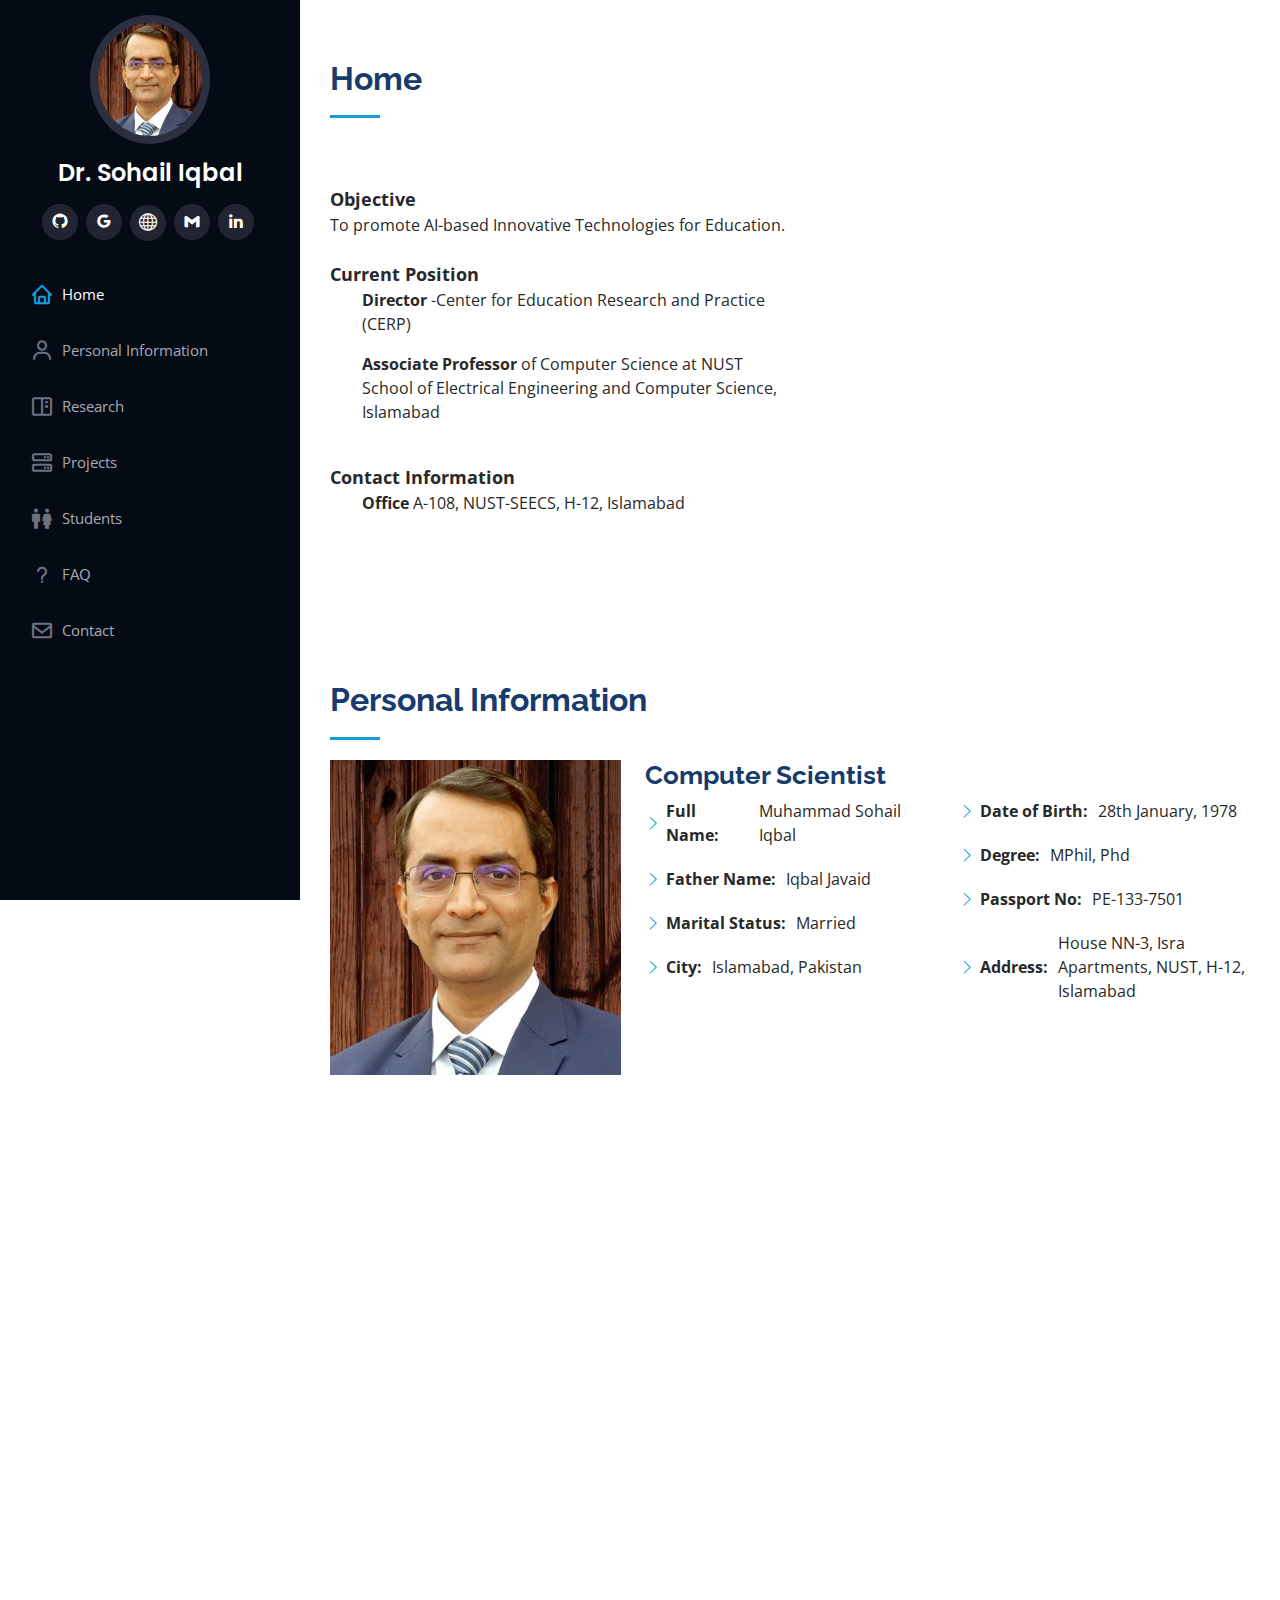
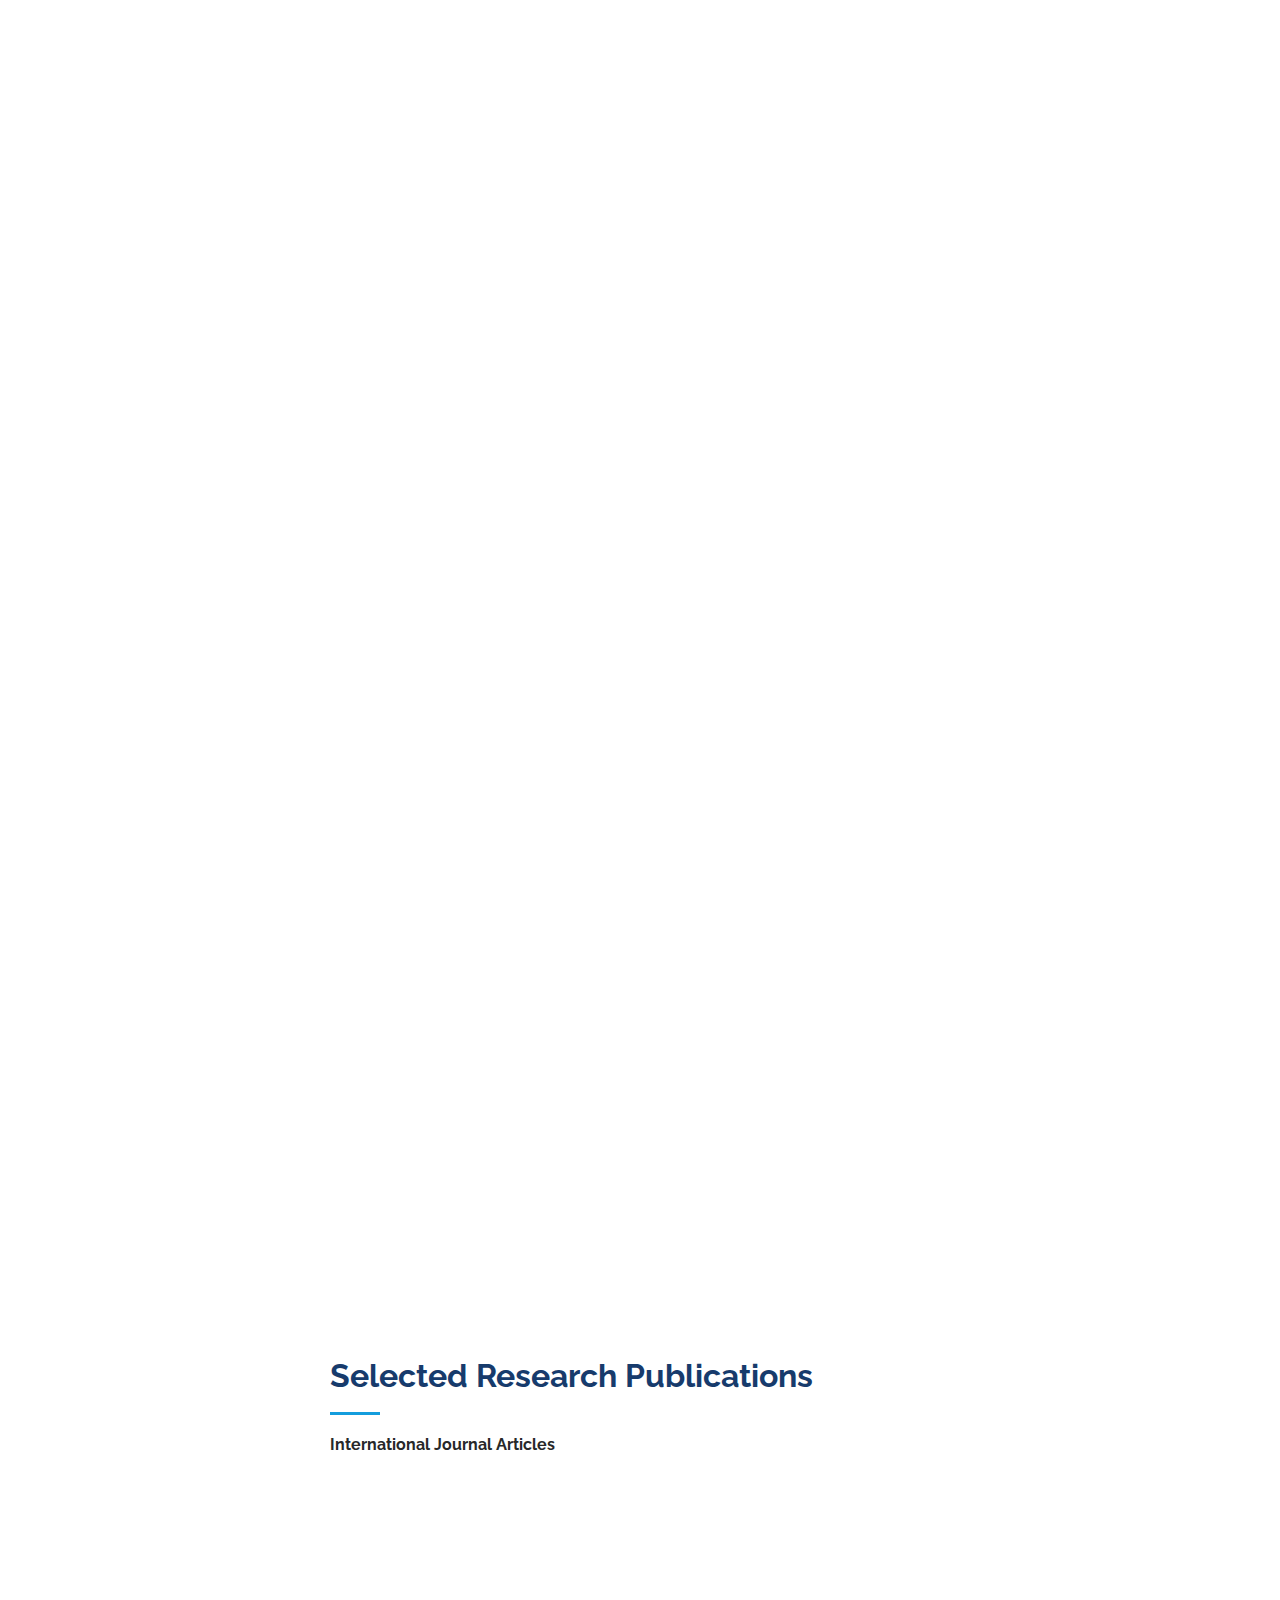
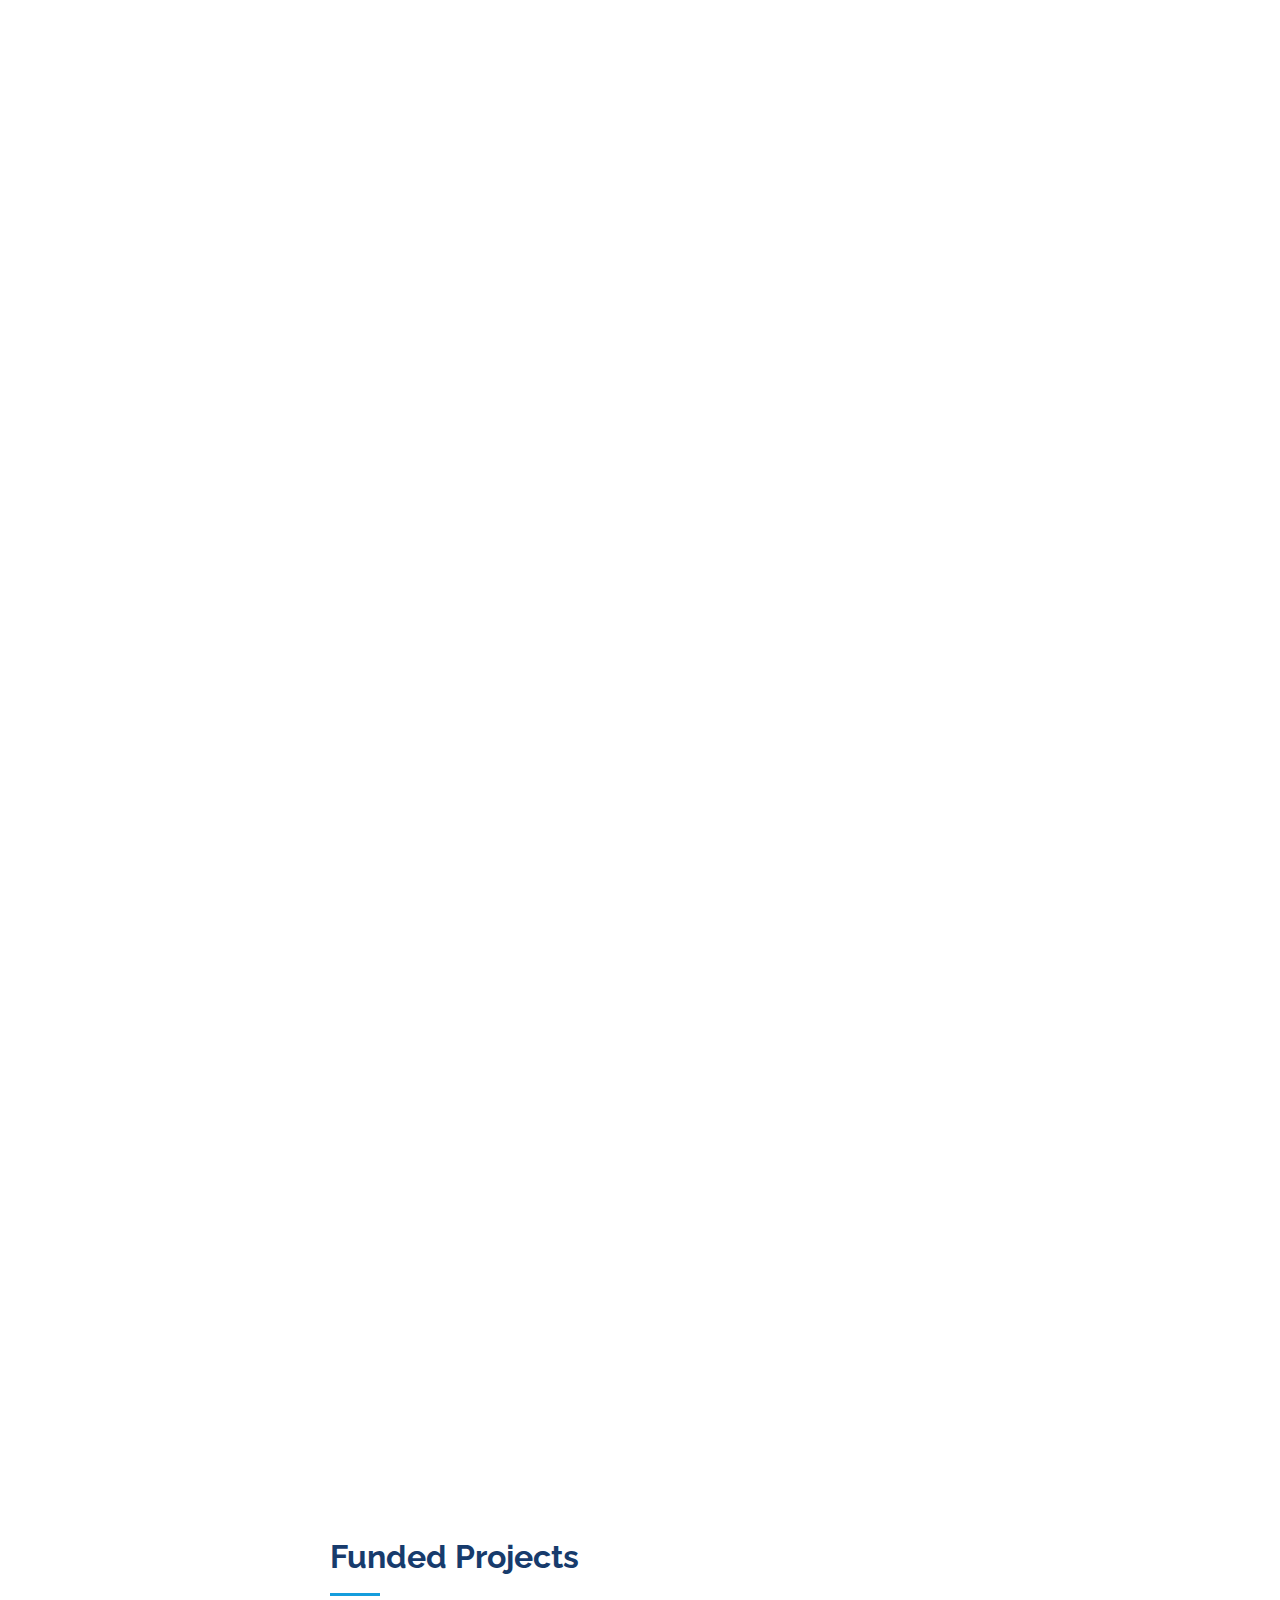
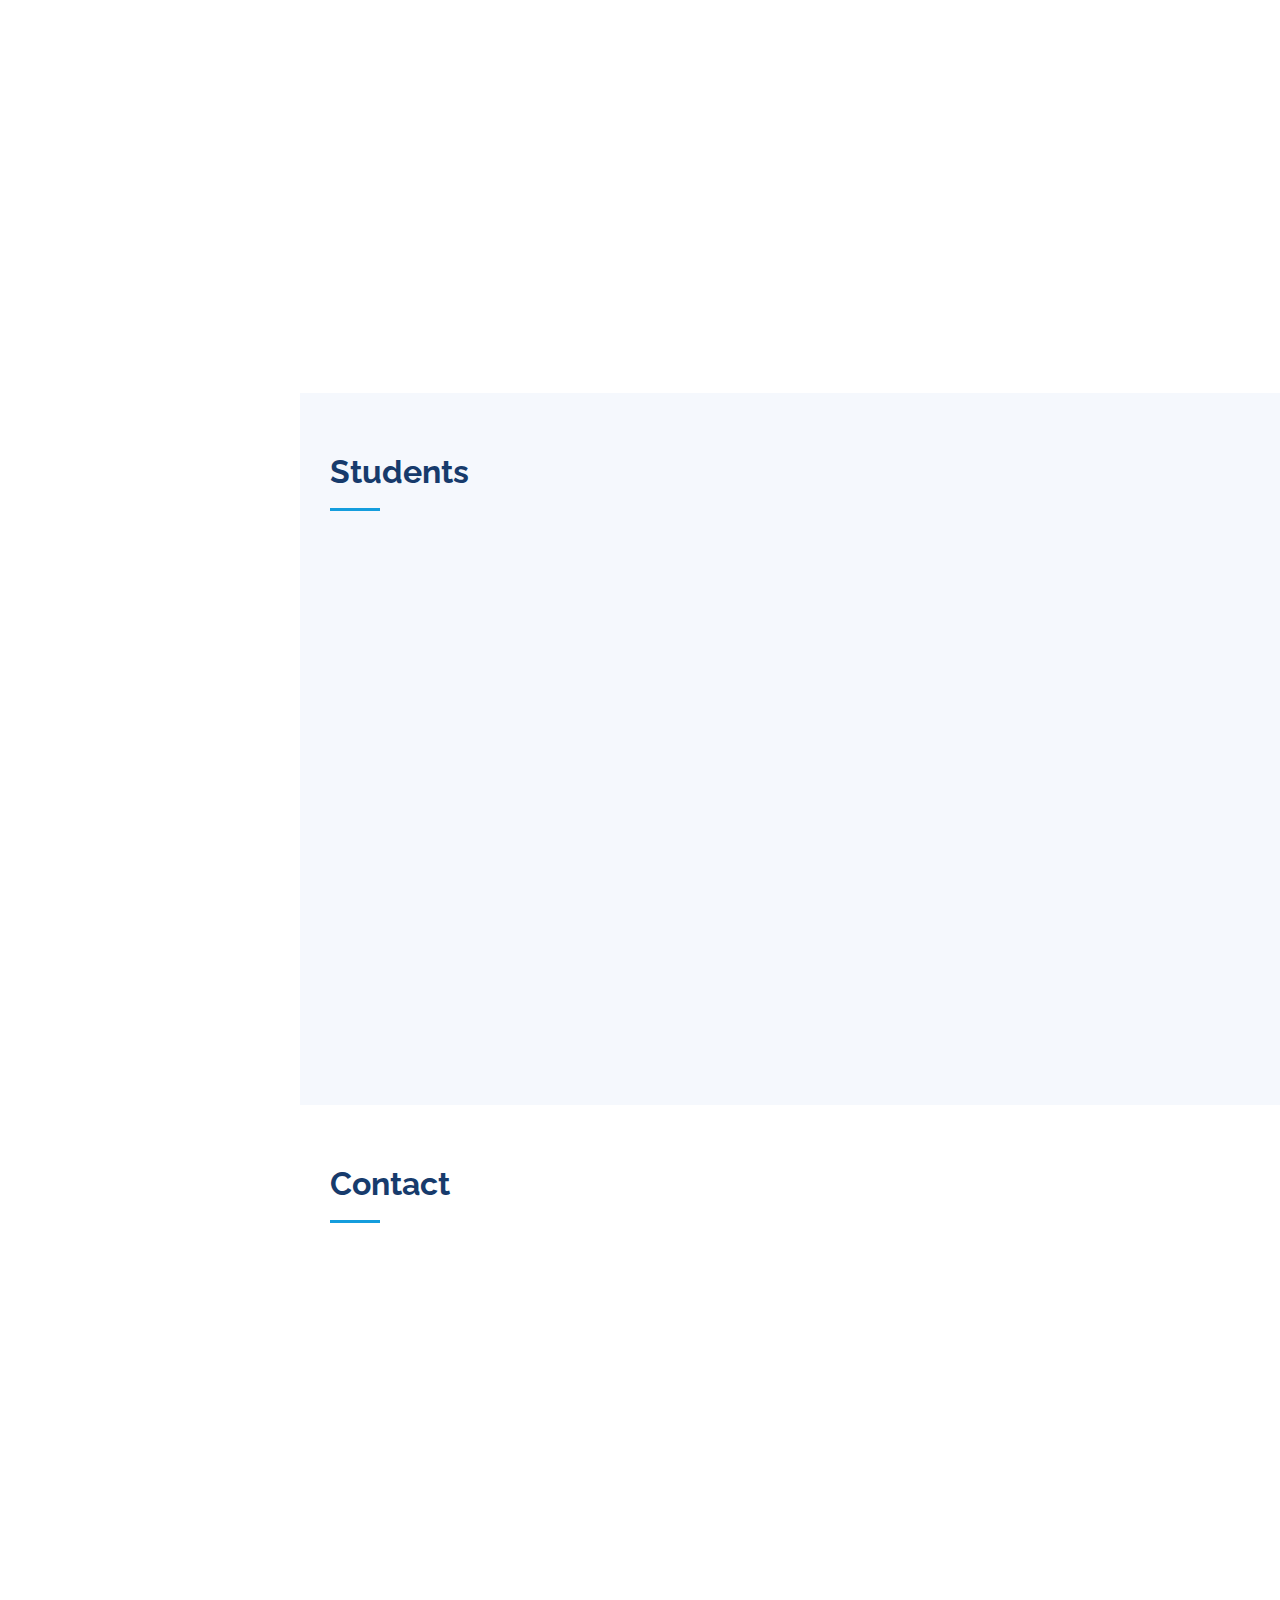
==== commit 39a2a249: "1" ====
--- a/index.html
+++ b/index.html
@@ -557,7 +557,7 @@
                         He ignited my passion for the subject and instilled in me the confidence to overcome challenges. Their dedication to helping students succeed has had a profound impact on my academic journey
                         <i class="bx bxs-quote-alt-right quote-icon-right"></i>
                       </p>
-                      <img src="assets/img/students/mubashir.jpg" class="testimonial-img" alt="">
+                      <img src="assets/img/students/mubashir.jpeg" class="testimonial-img" alt="">
                       <h3>Mubashir Zaman</h3>
                       <h4>Intern</h4>
                     </div>
@@ -585,7 +585,7 @@
                     I feel incredibly fortunate to have had Sir Sohail Iqbal as my educator. Their unwavering support, engaging teaching style, and genuine care for each student's progress created an inspiring and nurturing learning environment
                     <i class="bx bxs-quote-alt-right quote-icon-right"></i>
                   </p>
-                  <img src="assets/img/students/male.png" class="testimonial-img" alt="">
+                  <img src="assets/img/students/khizer.jpg" class="testimonial-img" alt="">
                   <h3>M. Khizer Tariq</h3>
                   <h4>Intern</h4>
                 </div>
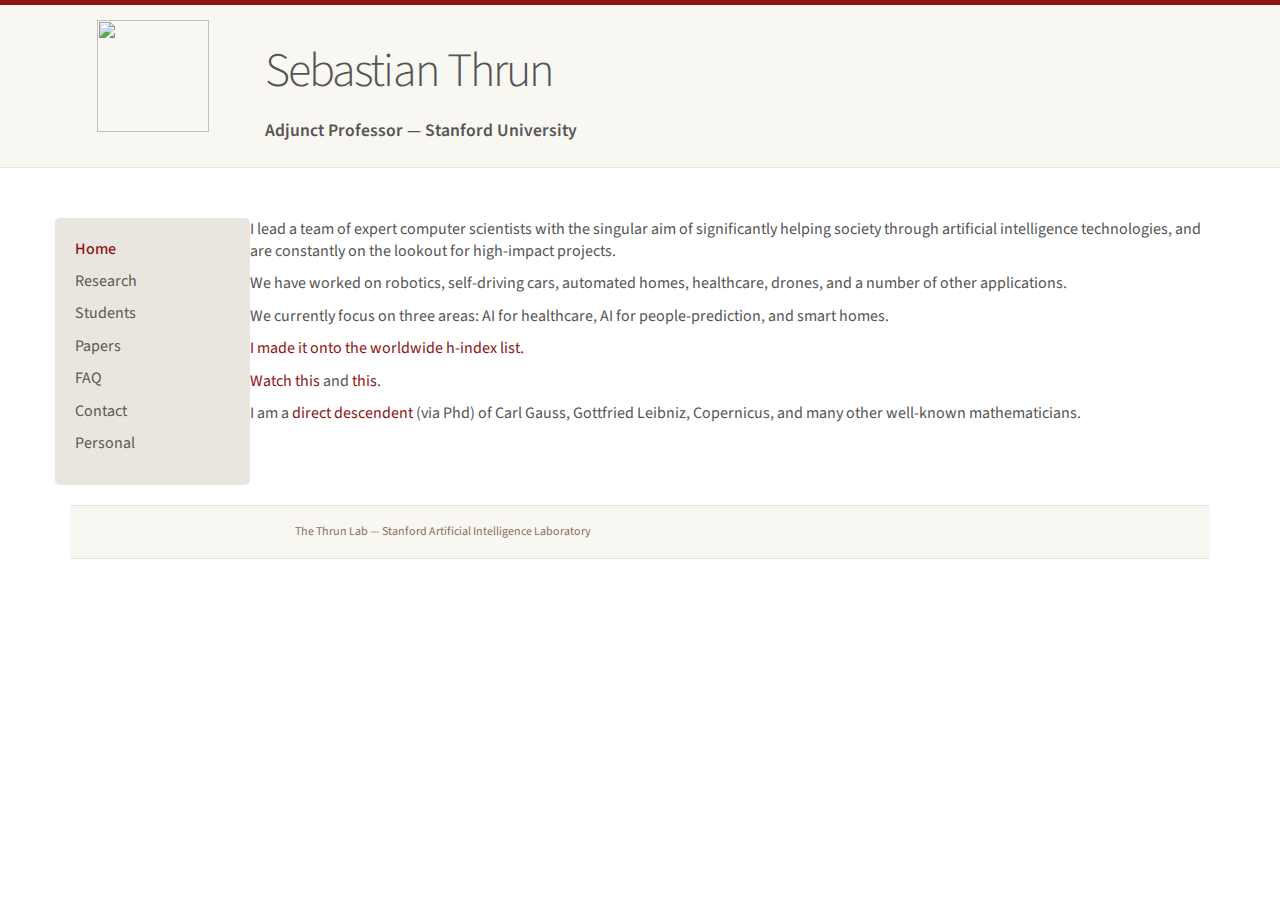
==== commit f7836e1c: "1" ====
--- a/index.html
+++ b/index.html
@@ -1,668 +1,51 @@
-<!DOCTYPE html>
+<!doctype html>
 <html lang="en">
-
 <head>
-  <meta charset="utf-8">
-  <meta content="width=device-width, initial-scale=1.0" name="viewport">
-
-  <title>Profile</title>
-  <meta content="" name="description">
-  <meta content="" name="keywords">
-
-  <!-- <link href="assets/img/favicon.png" rel="icon"> -->
-
-  <link href="https://fonts.googleapis.com/css?family=Open+Sans:300,300i,400,400i,600,600i,700,700i|Raleway:300,300i,400,400i,500,500i,600,600i,700,700i|Poppins:300,300i,400,400i,500,500i,600,600i,700,700i" rel="stylesheet">
-
-  <link href="assets/vendor/aos/aos.css" rel="stylesheet">
-  <link href="assets/vendor/bootstrap/css/bootstrap.min.css" rel="stylesheet">
-  <link href="assets/vendor/bootstrap-icons/bootstrap-icons.css" rel="stylesheet">
-  <link href="assets/vendor/boxicons/css/boxicons.min.css" rel="stylesheet">
-  <link href="assets/vendor/glightbox/css/glightbox.min.css" rel="stylesheet">
-  <link href="assets/vendor/swiper/swiper-bundle.min.css" rel="stylesheet">
-
-  <link href="assets/css/style.css" rel="stylesheet">
-
+    <meta charset="utf-8">
+    <title>Sebastian Thrun &ndash; Home</title>
+    <link href='http://fonts.googleapis.com/css?family=Ubuntu:400,500,300' rel='stylesheet' type='text/css'>
+    <link rel="stylesheet" href="bootstrap.min.css">
+    <link rel="stylesheet" href="standroid.css">
 </head>
-
 <body>
-
-  <i class="bi bi-list mobile-nav-toggle d-xl-none"></i>
-<!-- Header -->
-  <header id="header">
-    <div class="d-flex flex-column">
-
-      <div class="profile">
-        <img src="assets/img/profile.jpg" alt="" class="img-fluid rounded-circle">
-        <h1 class="text-light"><a href="index.html">Dr. Sohail Iqbal</a></h1>
-        <div class="social-links mt-3 text-center">
-          <a href="https://github.com/Sohailmath" class="facebook"><i class="bx bxl-github"></i></a>
-          <a href="https://scholar.google.com.pk/citations?user=2-C_1HoAAAAJ&hl=en " class="facebook"><i class="bx bxl-google"></i></a>
-          <a href="https://seecs.nust.edu.pk/faculty/muhammad-sohail-iqbal/" class="facebook"><i class="bi bi-globe"></i></a>
-          <a href="https://contacts.google.com/person/c5185419391512113104" class="facebook"><i class="bx bxl-gmail"></i></a>
-          <a href="https://www.linkedin.com/in/dr-sohail-iqbal-6236835/?originalSubdomain=pk" class="linkedin"><i class="bx bxl-linkedin"></i></a>
+<div id="header">
+    <div class="container"><div class="row">
+        <div id="header-pic" class="col-xs-2 col-md-2"><img src="assets/img/sebastian_helmet_crop2.png" width=112 height=112 /></div>
+        <div class="col-xs-7 col-md-7">
+            <h1>Sebastian Thrun</h1>
+            <h4>Adjunct Professor  &mdash; Stanford University</h4>
         </div>
-      </div>
-
-      <nav id="navbar" class="nav-menu navbar">
-        <ul>
-          <li><a href="#" class="nav-link scrollto active"><i class="bx bx-home"></i> <span>Home</span></a></li>
-          <li><a href="#resume" class="nav-link scrollto"><i class="bx bx-user"></i> <span>Personal Information</span></a></li>
-          <li><a href="#reserach" class="nav-link scrollto"><i class="bx bx-book-content"></i> <span>Research</span></a></li>
-          <li><a href="#projects" class="nav-link scrollto"><i class="bx bx-server"></i> <span>Projects</span></a></li>
-          <li><a href="#students" class="nav-link scrollto"><i class="bx bx-male-female"></i> <span>Students</span></a></li>
-          <li><a href="#faq" class="nav-link scrollto"><i class="bx bx-question-mark"></i> <span>FAQ</span></a></li>
-          <li><a href="#contact" class="nav-link scrollto"><i class="bx bx-envelope"></i> <span>Contact</span></a></li>
-        </ul>
-      </nav>
-    </div>
-  </header>
-
-  <main id="main">
-<!-- Home -->
-    <section id="#home" class="about">
-      <div class="container">
-
-        <div class="section-title">
-          <h2>Home</h2>
-            <div class="">
-                <br>
-                <br>
-              <p style="font-size:large; font-weight: bold">Objective</p> 
-              <p>To promote AI-based Innovative Technologies for Education.</p>
-              <br>     
-              <p style="font-size:large; font-weight: bold">Current Position</p>   
-              <div class="col-lg-6">
-                  <ul><strong>Director</strong> <span>-Center for Education Research and Practice (CERP) </span></ul>
-                  <ul><strong>Associate Professor </strong> <span>of Computer Science at  
-                      NUST School of Electrical Engineering and Computer Science, Islamabad
-                    </span></ul>
-                </div>
-                <br>
-                <p style="font-size: large; font-weight: bold">Contact Information</p>
-                <ul><strong>Office</strong> <span>A-108, NUST-SEECS, H-12, Islamabad</span></ul>
-            </div>
-
-      </div>
-    </section>
-<!--Personal Information  -->
-    <section id="resume" class="about">
-        <div class="container">
-  
-          <div class="section-title">
-            <h2>Personal Information</h2>
-          <div class="row">
-            <div class="col-lg-4" data-aos="fade-right">
-              <img src="assets/img/profile.jpg" class="img-fluid" alt="">
-            </div>
-            <div class="col-lg-8 pt-4 pt-lg-0 content" data-aos="fade-left">
-              <h3>Computer Scientist</h3>
-              <div class="row">
-                <div class="col-lg-6">
-                  <ul>
-                    <li><i class="bi bi-chevron-right"></i> <strong>Full Name:</strong> <span>Muhammad Sohail Iqbal</span></li>
-                    <li><i class="bi bi-chevron-right"></i> <strong>Father Name:</strong> <span>Iqbal Javaid</span></li>
-                    <li><i class="bi bi-chevron-right"></i> <strong>Marital Status:</strong> <span>Married</span></li>
-                    <li><i class="bi bi-chevron-right"></i> <strong>City:</strong> <span>Islamabad, Pakistan</span></li>
-                  </ul>
-                </div>
-                <div class="col-lg-6">
-                  <ul>
-                    <li><i class="bi bi-chevron-right"></i> <strong>Date of Birth:</strong> <span>28th January, 1978</span></li>
-                    <li><i class="bi bi-chevron-right"></i> <strong>Degree:</strong> <span>MPhil, Phd</span></li>
-                    <li><i class="bi bi-chevron-right"></i> <strong>Passport No:</strong> <span>PE-133-7501</span></li>
-                    <li><i class="bi bi-chevron-right"></i> <strong>Address:</strong> <span>House NN-3, Isra Apartments, NUST, H-12, Islamabad</span></li>
-                  </ul>
-                </div>
-              </div>
-               
-            </div>
-          </div>
-  
+    </div></div>
+</div>
+<div class="container">
+    <div class="row">
+        <div id="sidebar" class="col-xs-2 col-md-2">
+        <p><a class="menu-item menu-item-current" href="index.html">Home</a></p><p><a class="menu-item" href="research.html">Research</a></p><p><a class="menu-item" href="students.html">Students</a></p><p><a class="menu-item" href="papers.html">Papers</a></p><p><a class="menu-item" href="faq.html">FAQ</a></p><p><a class="menu-item" href="contact.html">Contact</a></p><p><a class="menu-item" href="personal.html">Personal</a></p>
         </div>
 
-        <div class="resume">
-        <div class="container">
-  
-            <div class="row">
-              <div class="col-lg-6" data-aos="fade-up">
-    
-                <h3 class="resume-title">Education</h3>
-                <div class="resume-item">
-                  <h4>Ph.D. (Computer Science)</h4>
-                  <h5>2005 - 2010</h5>
-                  <p><em>University Of Paris-Est, France</em></p>
-                </div>
-                <div class="resume-item">
-                  <h4>M. Phil (Computational Mathematics)</h4>
-                  <h5>2002 - 2004</h5>
-                  <p><em>Quaid-e-Azam University, Pakistan </em></p>
-                </div>
-
-                <h3 class="resume-title">Awards</h3>
-                <div class="resume-item">
-                  <h4>Gold Medal</h4>
-                  <h5>1999</h5>
-                  <p><em>Gold Medal in Bachelor of Science in Mathematics Major (Securing record marks), 1999</em></p>
-                </div>
-                <div class="resume-item">
-                  <h4>PhD Scholarship</h4>
-                  <h5>2004 - 2008</h5>
-                  <p><em>PhD Scholarship awarded by Higher Education Commission of Pakistan, 2004-08</em></p>
-                </div>
-                <div class="resume-item">
-                    <h4>Certificate Of Appreciation</h4>
-                    <h5>2001</h5>
-                    <p><em>Certificate of Appreciation from Quaid-e-Azam University for voluntary teaching, 2001</em></p>
-                  </div>
-                  <div class="resume-item">
-                    <h4>Certificate Of Appreciation</h4>
-                    <h5>2017</h5>
-                    <p><em>Certificate of Appreciation from NUST-SEECS for getting high student feedback, 2017</em></p>
-                  </div>
-                  <div class="resume-item">
-                    <h4>Best Researcher</h4>
-                    <h5>2018</h5>
-                    <p><em>Best Researcher in Computer Science Award from Dept. of Computing, NUST-SEECS, 2018</em></p>
-                  </div>
-                  <div class="resume-item">
-                    <h4>Star Research Award</h4>
-                    <h5>2019</h5>
-                    <p><em>Star Research Award  from NUST-SEECS 2019</em></p>
-                  </div>
-                  <h3 class="resume-title">Courses Taught at University Level</h3>
-                  <br>
-                  <div class="resume-item">
-                    <h6>Design Analysis of Algorithm</h6>
-                  </div>
-                  <div class="resume-item">
-                    <h6>Compiler Instruction</h6>
-                  </div>
-                  <div class="resume-item">
-                    <h6>Theory of Automata and Formal Languages</h6>
-                  </div>
-                  <div class="resume-item">
-                    <h6>Mathematical Methods for Computing</h6>
-                  </div>
-                  <div class="resume-item">
-                    <h6>Graph theory and Algorithms</h6>
-                  </div>
-                  <div class="resume-item">
-                    <h6>Discrete Mathematics</h6>
-                  </div>
-                  <div class="resume-item">
-                    <h6>Fuzzy Controllers</h6>
-                  </div>
-                  <div class="resume-item">
-                    <h6>Formal Methods for Softwre Engineering</h6>
-                  </div>
-              </div>
-              
-
-              <div class="col-lg-6" data-aos="fade-up" data-aos-delay="100">
-                <h3 class="resume-title">Professional Experience</h3>
-                <div class="resume-item">
-                  <h4>Head of Department</h4>
-                  <h5>2019- 2022</h5>
-                  <p><em>SEECS-NUST</em></p>
-                  <ul>
-                    Head of Department of Information Technology at NUST-SEECS Feb 2019-Feb 2022
-                  </ul>
-                </div>
-                <div class="resume-item">
-                    <h4>Head of Department</h4>
-                    <h5>2014- 2016</h5>
-                    <p><em>SEECS-NUST</em></p>
-                    <ul>Head of Department of Computer Science at NUST-SEECS June 2014-Feb 2016</ul>
-                  </div>
-                  <div class="resume-item">
-                    <h4>Scientific Coordinator</h4>
-                    <h5>2008- 2010</h5>
-                    <p><em>CROUS</em></p>
-                    <ul>Scientific coordinator at CROUS under French Ministry of Higher Education and Research to help PhD students in all scientific fields</ul>
-                  </div>
-                  <div class="resume-item">
-                    <h4>Memeber of NCEAC</h4>
-                    <h5>2010</h5>
-                    <p><em>NCEAC</em></p>
-                    <ul>
-                    Member of NCEAC for computer science program accreditation
-                    </ul>
-                  </div>
-                  <div class="resume-item">
-                    <h4>Volunteer at IEEE International Conference</h4>
-                    <h5>2010</h5>
-                    <p><em>Anchorage, AL, USA</em></p>
-                    <ul>Volunteer for the organization of Robotics Competitions at IEEE International Conference on Robotics and Automation 2010, Anchorage, AL, USA</ul>
-                  </div>
-                  <div class="resume-item">
-                    <h4>Summer Internship of Robotic Surgery</h4>
-                    <h5>2007</h5>
-                    <p><em>Hospital Henri Mondor, France, 2007</em></p>
-                    <ul>6.	Summer Internship of Robotic Surgery by Da Vinci Surgical System at Hospital Henri Mondor, France</ul>
-                  </div>
-                  <h3 class="resume-title">Refrences</h3>
-                  <br>
-                  <div class="resume-item">
-                  <h4>Professor Dr. Osman Hasan</h4>
-                  <p><em>Pro- Rector (Acad) NUST, Islmabad, Pakistan</em></p>
-                  <br>
-                </div>
-                <div class="resume-item">
-                    <h4>Professor Faisal Shafait</h4>
-                    <p><em>Associate Dean, NUST-SEECS, Pakistan</em></p>
-                    <br>
-                  </div>
-                  <div class="resume-item">
-                    <h4>Dr. Peter Bloodsworth</h4>
-                    <p><em>Computer Science Dept, Oxford University, Oxford, Uh6</em></p>
-                    <br>
-                  </div>
-              </div>
-            </div>
-    
-          </div>
-          </div>
-
-    </section>
-
-<!--Research  -->
-    <section id="reserach" class="services">
-        <div class="container">
-  
-          <div class="section-title">
-            <h2>Selected Research Publications</h2>
-            <h6 style="font-weight:bold">International Journal Articles</h6>
-          </div>
-  
-          <div class="row">
-            <div class="col-lg-12 col-md-12" data-aos="fade-up">
-                <h6 class="title" style="font-weight:normal;">
-                    <li>Q. Ain, S. Iqbal and H. Mukhtar, "Improving Quality of Experience Using Fuzzy Controller for Smart Homes," in IEEE Access, vol. 10, pp. 11892-11908, 2022, doi: 
-                    10.1109/ACCESS.2021.3096208</li>
-                </h6>
-            </div>
-            <div class="col-lg-12 col-md-12" data-aos="fade-up">
-                <h6 class="title" style="font-weight:normal;">
-                    <li>K. Shahzad, S. Iqbal, and H. Mukhtar, “Optimal Fuzzy Energy Trading System in a FogEnabled Smart Grid,” Energies, vol. 14, no. 4, p. 881, Feb. 2021, doi: 10.3390/en14040881</li>
-                </h6>
-            </div>
-            <div class="col-lg-12 col-md-12" data-aos="fade-up">
-                <h6 class="title" style="font-weight:normal;">
-                    <li>A. Bashir, A. W. Malik, A. U. Rahman, S. Iqbal, P. R. Cleary and A. Ikram, "MedCloud: Cloud-Based Disease Surveillance and Information Management System," in IEEE Access, vol. 
-                        8, pp. 81271-81282, 2020, doi: 10.1109/ACCESS.2020.2990967
-                        </li>
-                </h6>
-            </div>
-            <div class="col-lg-12 col-md-12" data-aos="fade-up">
-                <h6 class="title" style="font-weight:normal;">
-                    <li>Kamran Munir, Alberto De Ramoin Fernaindez, Sohail Iqbal and Nadeem Javaid, "Neuroscience Patient Identification using Big Data and Fuzzy Logic - An Alzheimer's Disease Case Study", Expert Systems with Applications, 2019, ISSN: 0957-4174. doi:<a href="https://doi.org/10.1016/j.eswa.2019.06.049" style="text-decoration:none">&nbsp https://doi.org/10.1016/j.eswa.2019.06.049</a></li>
-                </h6>
-            </div>
-            <div class="col-lg-12 col-md-12" data-aos="fade-up">
-                <h6 class="title" style="font-weight:normal;">
-                    <li>S. S. Shah, A. W. Malik, A. U. Rahman, S. Iqbal, and S. U. Khan, "Time Barrier-Based Emergency Message Dissemination in Vehicular Ad-hoc Networks," IEEE Access, vol. 7, pp. 
-                        16494-16503, 2019.  
-                        </li>
-                </h6>
-            </div>
-            <div class="col-lg-12 col-md-12" data-aos="fade-up">
-                <h6 class="title" style="font-weight:normal;">
-                    <li>S. Iqbal , S. Farooq , K. Shahzad, AW Malik, MM Hamayun, O. Hasan . SecureSurgiNET: A framework for ensuring security in telesurgery. International Journal of Distributed Sensor Networks. 2019;15(9). doi:10.1177/1550147719873811.  
-                        </li>
-                </h6>
-            </div>
-            <div class="col-lg-12 col-md-12" data-aos="fade-up">
-                <h6 class="title" style="font-weight:normal;">
-                    <li>M. Ali , AW Malik, AU Rahman , S Iqbal , MM Hamayun. Position-based emergency message dissemination for Internet of vehicles. International Journal of Distributed Sensor Networks. 
-                        2019;15(7)                          
-                        </li>
-                </h6>
-            </div>
-            <div class="col-lg-12 col-md-12" data-aos="fade-up">
-                <h6 class="title" style="font-weight:normal;">
-                    <li>Qurat-ul-Ain, Sohail Iqbal, Safdar Abbas Khan, Asad Waqar Malik, Iftikhar Ahmad, and Nadeem Javaid, "IoT Operating System Based Fuzzy Inference System for Home Energy Management System in Smart Buildings", Sensors, Vol. 8, No. 9, pp. 1-30, 2018.   
-                        </li>
-                </h6>
-            </div>
-            <div class="col-lg-12 col-md-12" data-aos="fade-up">
-                <h6 class="title" style="font-weight:normal;">
-                    <li>T. Samad, S. Iqbal, A. W. Malik, O. Arif, P. Bloodsworth, "A multi-agent framework for cloud-based management of collaborative robots", International Journal of Advanced Robotic Systems, Vol. 15, No. 4, pp. 1-13, 2018</li>
-                </h6>
-            </div>
-            <div class="col-lg-12 col-md-12" data-aos="fade-up">
-                <h6 class="title" style="font-weight:normal;">
-                    <li>Zunaira Nadeem, Nadeem Javaid, Asad W. Malik, Sohail Iqbal. “Scheduling Appliances with GA, TLBO, FA, OSR and Their Hybrids Using Chance Constrained Optimization for Smart Homes”, Energies, Vol. 11, No. 4, 2018</li>
-                </h6>
-            </div>
-            <div class="col-lg-12 col-md-12" data-aos="fade-up">
-                <h6 class="title" style="font-weight:normal;">
-                    <li>S. Javaid, N. Javaid, S. Iqbal, M. Guizani, A. Al-Mogren and A. Alamri, "Energy Management With a World-Wide Adaptive Thermostat Using Fuzzy Inference System," in IEEE Access, vol. 6, pp. 33489-33502, doi: 10.1109/ACCESS.2018.2828040, July 2018.</li>
-                </h6>
-            </div>
-            <div class="col-lg-12 col-md-12" data-aos="fade-up">
-                <h6 class="title" style="font-weight:normal;">
-                    <li>N. Javaid, A. Ahmed, S. Iqbal, M. Ashraf, "Day Ahead Real Time Pricing and Critical Peak Pricing Based Power Scheduling for Smart Homes with Different Duty Cycles", Energies, Vol. 11, No. 1464, pp. 1-28, 2018</li>
-                </h6>
-            </div>
-            <div class="col-lg-12 col-md-12" data-aos="fade-up">
-                <h6 class="title" style="font-weight:normal;">
-                    <li>G. Hafeez, N. Javaid, S. Iqbal, F.A. Khan," Optimal Residential Load Scheduling Under Utility and Rooftop Photovoltaic Units. Energies, Vol. 11, No. 3, 2018. </li>
-                </h6>
-            </div>
-            <div class="col-lg-12 col-md-12" data-aos="fade-up">
-                <h6 class="title" style="font-weight:normal;">
-                    <li>N. Javaid, G. Hafeez, S. Iqbal, N. Alrajeh, M. Alabed, and M. Guizani, "Energy Efficient Integration of Renewable Energy Sources in the Smart Grid for Demand Side Management", IEEE Access, Aug. 2018. doi: 10.1109/ACCESS.2018.2866461  </li>
-                </h6>
-            </div>
-            <div class="col-lg-12 col-md-12" data-aos="fade-up">
-                <h6 class="title" style="font-weight:normal;">
-                    <li>Hussain, H.M.; Javaid, N.; S. Iqbal, .; Hasan, Q.U.; Aurangzeb, K.; Alhussein, M. “An 
-                        Efficient Demand Side Management System with a New Optimized Home Energy 
-                        Management Controller in Smart Grid”, Energies, Vol. 11, No. 1, 2018
-                        </li>
-                </h6>
-            </div>
-            <div class="col-lg-12 col-md-12" data-aos="fade-up">
-                <h6 class="title" style="font-weight:normal;">
-                    <li>Osman Hasan and Sohail Iqbal "A framework for laparoscopic simulations", Journal Of Pakistan Medical Association, Vol 67, Issue 9,  pp 1404-09, Sep 2017</li>
-                </h6>
-            </div>
-            <div class="col-lg-12 col-md-12" data-aos="fade-up">
-                <h6 class="title" style="font-weight:normal;">
-                    <li>K. Shahzad, S. Iqbal, P. Bloodsworth, "Points based Safe Path Planning of Continuum Robots", in International Journal of Advanced Robotic Systems, Vol. 12, No. 107, pp. 1-12, 2015</li>
-                </h6>
-            </div>
-            <div class="col-lg-12 col-md-12" data-aos="fade-up">
-                <h6 class="title" style="font-weight:normal;">
-                    <li>M. Yaqoob, S. Qaisrani, M. Tariq, Y. Ayaz, S. Iqbal, and Sajid Nisar, “Design and Control of a Haptic Enabled Robotic Manipulator” in International Journal of Advanced Robotic Systems, Vol. 12, No. 109, pp. 1-10, 2015</li>
-                    <br>
-                </h6>
-            </div>
-            <h6 style="font-weight:bold" data-aos="fade-up">International Conference Articles</h6>
-            <div class="col-lg-12 col-md-12" data-aos="fade-up">
-                <h6 class="title" style="font-weight:normal;">
-                    <br>
-                    <li>Q. Ain and S. Iqbal, "Enhancing Short-Term Load Forecasting using ES-dRNN with Context Vector," 2022 24th International Multitopic Conference (INMIC), Islamabad, Pakistan, 2022, pp. 1-6, doi: 10.1109/INMIC56986.2022.9972954</li>
-                </h6>
-            </div>
-            <div class="col-lg-12 col-md-12" data-aos="fade-up">
-                <h6 class="title" style="font-weight:normal;">
-                    <li>F. Naqvi, S. Iqbal and Q. -U. Ain, "Energy Optimization in Smart Buildings using Intelligent Fuzzy Ventilation," ICECCE-2019, Swat, Pakistan, 2019, pp. 1-7, doi: 10.1109/ICECCE47252.2019.8940705</li>
-                </h6>
-            </div>
-            <div class="col-lg-12 col-md-12" data-aos="fade-up">
-                <h6 class="title" style="font-weight:normal;">
-                    <li>S. A. Hassan and S. Iqbal, "Automatic Car Braking System using Fuzzy Logic Controller with Environmental Factors," 2019 22nd International Multitopic Conference (INMIC), Islamabad, Pakistan, 2019, pp. 1-8, doi: 10.1109/INMIC48123.2019.9022773</li>
-                </h6>
-            </div>
-            <div class="col-lg-12 col-md-12" data-aos="fade-up">
-                <h6 class="title" style="font-weight:normal;">
-                    <li>S. S. Zehra and S. Iqbal, "Fuzzy Logic based Enhanced Healthcare System for Elderly People (EHSEP)," 2019 22nd International Multitopic Conference (INMIC), Islamabad, Pakistan, 2019, pp. 1-8, doi: 10.1109/INMIC48123.2019.9022789. </li>
-                </h6>
-            </div>
-            <div class="col-lg-12 col-md-12" data-aos="fade-up">
-                <h6 class="title" style="font-weight:normal;">
-                    <li>Sakeena Javaid, Nadeem Javaid, Sohail Iqbal, and Muhammad Junaid Mughal. "Controlling energy consumption with the world-wide adaptive thermostat using fuzzy inference system in smart grid." In Information and Communication Technology Convergence (ICTC), 2017 International Conference on, pp. 66-71. IEEE, 2017</li>
-                </h6>
-            </div>
-            <div class="col-lg-12 col-md-12" data-aos="fade-up">
-                <h6 class="title" style="font-weight:normal;">
-                    <li>A. Qazi, S. Iqbal, "Online Education Taxonomy and Analysis to Promote Pakistani Education",  in 10th International Technology, Education and Development Conference (INTED-2016). Valencia, Spain, Proceedings: pp. 6679-6688</li>
-                </h6>
-            </div>
-            <div class="col-lg-12 col-md-12" data-aos="fade-up">
-                <h6 class="title" style="font-weight:normal;">
-                    <li>A. Qazi, S. Latif, S. Iqbal "Impact of Laptop Schemes for Promoting Online Education in Pakistan", ELDEC 2016, Lahore, Pakistan</li>
-                </h6>
-            </div>
-            <div class="col-lg-12 col-md-12" data-aos="fade-up">
-                <h6 class="title" style="font-weight:normal;">
-                    <li>A. Qurashi, S. Iqbal, M. Maqsood, M. Syed, "Effect of using Visualization on Mathematical Proficiency of High School Calculus", ICERI 2015 Proceedings, pp. 4038-4045. Seville, Spain</li>
-                </h6>
-            </div>
-            <div class="col-lg-12 col-md-12" data-aos="fade-up">
-                <h6 class="title" style="font-weight:normal;">
-                    <li>Sarmad Abbasi, Sohail Iqbal, and Nahdia Majeed, "On the Geometry of Continuum Robots", in Proceedings of IMA Conference on Mathematics of Robotics, 9-11 Sept 2015, Oxford, UK</li>
-                </h6>
-            </div>
-            <div class="col-lg-12 col-md-12" data-aos="fade-up">
-                <h6 class="title" style="font-weight:normal;">
-                    <li>A. Ahmed, A. Rashid, S. Iqbal, "Analysis of Weather Forecasting Model in PRISM", Proceedings of the 12th International Conference on Frontiers of Information Technology, 2014, Pakistan</li>
-                </h6>
-            </div>
-            <div class="col-lg-12 col-md-12" data-aos="fade-up">
-                <h6 class="title" style="font-weight:normal;">
-                    <li>B. Sadia, Z. Khan, S. Iqbal, S.Mansoor, M. Malik., "Deriving mechanical properties from CT scan for surgical simulation," TENCON 2013 - 2013 IEEE Region 10 Conference (31194) , vol., no., pp.1,4, 22-25 Oct. 2013</li>
-                </h6>
-            </div>
-            <div class="col-lg-12 col-md-12" data-aos="fade-up">
-                <h6 class="title" style="font-weight:normal;">
-                    <li>B. Farooq, O. Hasan, and S. Iqbal. "Formal Kinematic Analysis of the Two-Link Planar Manipulator." in Formal Methods and Software Engineering. Lecture Notes in Computer Science, Volume 8144, Springer Berlin Heidelberg, 2013. pp. 347-362</li>
-                </h6>
-            </div>
-            <div class="col-lg-12 col-md-12" data-aos="fade-up">
-                <h6 class="title" style="font-weight:normal;">
-                    <li>M. Ikram , S. Iqbal, "Astronomical Spectrum Analysis Using Mathematical Modeling" in Int. Conf. on Future Trends in Computing and Communication Technologies, Dubai, United Arab Emirates; August 9-11, 2013. pp. 178-183</li>
-                </h6>
-            </div>
-            <div class="col-lg-12 col-md-12" data-aos="fade-up">
-                <h6 class="title" style="font-weight:normal;">
-                    <li>M. Yaqoob, S. R. Qaisrani, M. Waqas, Y. Ayaz, and S. Iqbal, "Low Cost Tactile, Force and Size Feedback System for Surgical Robotics," presented at the International Conference on  Innovative Engineering Systems  (IEEE-RAS ICIES2012)  Alexandria, Egypt, 2012. pp. 58-
-                        63. 
-                    </li>
-                </h6>
-            </div>
-            <div class="col-lg-12 col-md-12" data-aos="fade-up">
-                <h6 class="title" style="font-weight:normal;">
-                    <li>K. Sattar and S. Iqbal, "Multiple Leaf Nodes based Parse Trees for News Fetching Systems," presented at the 15th International Multitopic Conference (INMIC 2012), Islamabad, Pakistan, 2012</li>
-                </h6>
-            </div>
-            <div class="col-lg-12 col-md-12" data-aos="fade-up">
-                <h6 class="title" style="font-weight:normal;">
-                    <li>S. Iqbal, "Safe TeleBot: Robotic System Development for Tele Surgery with Guaranteed Safety" in Recent Advances in Mathematical Methods, Models & Applications, Lahore, Pakistan, 16-17 April, 2011</li>
-                </h6>
-            </div>
-            <div class="col-lg-12 col-md-12" data-aos="fade-up">
-                <h6 class="title" style="font-weight:normal;">
-                    <li>S. Iqbal, S. Mohammed and Y. Amirat, “A Guaranteed Approach for Kinematic Analysis of Continuum Robot Based Catheter”, in IEEE Int. Conf. on Robotics and Biomimetics, Guilin, China, December 18-22, 2009, pp.  1573-1578</li>
-                </h6>
-            </div>
-            <div class="col-lg-12 col-md-12" data-aos="fade-up">
-                <h6 class="title" style="font-weight:normal;">
-                    <li>N. Boumella and K. Djouani and S. Iqbal, “A New Design of Fuzzy Logic Controller Based on Generalized Orthogonality Principle”, in IEEE Int. Conf. on Computational Intelligence in Robotics and Automation, Daejeon, Korea, December 15-18, 2009, pp. 497-502</li>
-                </h6>
-            </div>
-            <div class="col-lg-12 col-md-12" data-aos="fade-up">
-                <h6 class="title" style="font-weight:normal;">
-                    <li>L. Fryziel, G. Fried, K. Djouani, S. Iqbal and Y. Amirat, “Kinematic analysis for a hybrid continuum active catheter”, in Proc. Of MECATRONICS 2008 7th France-Japan congress 5th Europe-Asia congress, Le Grand Bornand, France. May 21-23, 2008, pp. 349-353. </li>
-                </h6>
-            </div>
-            <div class="col-lg-12 col-md-12" data-aos="fade-up">
-                <h6 class="title" style="font-weight:normal;">
-                    <li>G. Fried, K. Djouani, D. Borojeni, and S. Iqbal, "Jacobian Factorization of a C5 Joint Parallel Robot. Analysis of Singular Configurations," in Proceedings of the 6th WSEAS Int. Conf. on Robotics, Control and Manufacturing Technology, Hangzhou, China, 2006, pp. 224231</li>
-                </h6>
-            </div>
-            <div class="col-lg-12 col-md-12" data-aos="fade-up">
-                <h6 class="title" style="font-weight:normal;">
-                    <li>[Workshop] S. Iqbal, S. Mohammed, Y. Amirat, and G. Fried, "Uncertainty Analysis in 
-                        Continuum Robot Kinematics," in IEEE ICRA 2010 Full Day Workshop, Snakes, Worms and 
-                        Catheters: Continuum and Serpentine Robots for Minimally Invasive Surgery, Anchorage, AL, USA, 2010, pp. 30-32.  
-                         :<a href="https://www.bu.edu/biorobotics/icra10workshop/icra10workshop/Posters___Short_Papers.html  " style="text-decoration:none">&nbsp https://www.bu.edu/biorobotics/icra10workshop/icra10workshop/Posters___Short_Papers.html  </a></li>
-                </h6>
-            </div>
-            <div class="col-lg-12 col-md-12" data-aos="fade-up">
-                <h6 class="title" style="font-weight:normal;">
-                    <li>[Book] S. Iqbal, N. Boumella, J. Garcia, "Fuzzy Controllers- Recent Advances in Theory and Applications", InTech, ISBN 978-953-51-0759-0, Sep, 2012. Web: <a href="http://www.intechopen.com/books/fuzzy-controllers-recent-advances-in-theory-andapplications " style="text-decoration:none">&nbsp http://www.intechopen.com/books/fuzzy-controllers-recent-advances-in-theory-andapplications </a></li>
-                </h6>
-            </div>
-            <div class="col-lg-12 col-md-12" data-aos="fade-up">
-                <h6 class="title" style="font-weight:normal;">
-                    <li>[Chapter] N. Boumella, J. Gracia, S. Iqbal, "Enhancing Fuzzy Controllers Using Generalized Orthogonality Principle", In Fuzzy Controllers- Recent Advances in Theory and Applications, ISBN 978-953-51-0759-0. </li>
-                </h6>
-            </div>
-          </div>
-  
-        </div>
-    </section>
-<!-- Projects -->
-    <section id="projects" class="services">
-    <div class="container">
-
-      <div class="section-title">
-        <h2>Funded Projects</h2>
-      </div>
-
-      <div class="row">
-        <div class="col-lg-6 col-md-12 icon-box" data-aos="fade-up">
-          <div class="icon"><i class=""></i></div>
-          <h4 class="title">Avatar Bot</h4>
-          <p class="description">A tele-medicine robot for remote areas, FYP funded by Ignite. (being PI) </p>
-        </div>
-        <div class="col-lg-6 col-md-12 icon-box" data-aos="fade-up" data-aos-delay="100">
-          <div class="icon"><i class=""></i></div>
-          <h4 class="title">Heptic Feedback Manipulator for Surgery</h4>
-          <p class="description">A Heptic Feedback Manipulator for Surgery, FYP funded by Ignite. (being PI).  </p>
-        </div>
-        <div class="col-lg-6 col-md-12 icon-box" data-aos="fade-up">
-            <div class="icon"><i class=""></i></div>
-            <h4 class="title">One-Screen Project on Automatic Content Generation</h4>
-            <p class="description">One-Screen Project on Automatic Content Generation, working as team member with PI Dr. Aimal Rextin as PI. Worth 10M PKR. (In progress)  </p>
-          </div>
-          <div class="col-lg-6 col-md-12 icon-box" data-aos="fade-up" data-aos-delay="100">
-            <div class="icon"><i class=""></i></div>
-            <h4 class="title">SmartSIM - A Minimal invasive Surgical Simulator</h4>
-            <p class="description">SmartSIM - A Minimal invasive Surgical Simulator, worked as team member with Dr. Osman Hasan as PI worth 40M PKR funded by ICT R&D Fund. 2011-2014</p>
-          </div>
-        
-      </div>
-
-    </div>
-    </section>
-    
-<!-- Students -->
-    <section id="students" class="testimonials section-bg">
-        <div class="container">
-  
-          <div class="section-title">
-            <h2>Students</h2>
-          </div>
-  
-          <div class="testimonials-slider swiper" data-aos="fade-up" data-aos-delay="100">
-            <div class="swiper-wrapper">
-  
-                <div class="swiper-slide">
-                    <div class="testimonial-item" data-aos="fade-up" data-aos-delay="100">
-                      <p>
-                        <i class="bx bxs-quote-alt-left quote-icon-left"></i>
-                        He ignited my passion for the subject and instilled in me the confidence to overcome challenges. Their dedication to helping students succeed has had a profound impact on my academic journey
-                        <i class="bx bxs-quote-alt-right quote-icon-right"></i>
-                      </p>
-                      <img src="assets/img/students/mubashir.jpeg" class="testimonial-img" alt="">
-                      <h3>Mubashir Zaman</h3>
-                      <h4>Intern</h4>
-                    </div>
-                  </div>
-
-                
-
-              <div class="swiper-slide">
-                <div class="testimonial-item" data-aos="fade-up">
-                  <p>
-                    <i class="bx bxs-quote-alt-left quote-icon-left"></i>
-                    Their ability to make complex concepts accessible, coupled with their genuine enthusiasm for nurturing students' intellectual curiosity, made learning enjoyable and impactful.
-                    <i class="bx bxs-quote-alt-right quote-icon-right"></i>
-                  </p>
-                  <img src="assets/img/students/shayan.jpg" class="testimonial-img" alt="">
-                  <h3>M. Shayan Malik</h3>
-                  <h4>BS Student</h4>
-                </div>
-              </div>
-
-              <div class="swiper-slide">
-                <div class="testimonial-item" data-aos="fade-up">
-                  <p>
-                    <i class="bx bxs-quote-alt-left quote-icon-left"></i>
-                    I feel incredibly fortunate to have had Sir Sohail Iqbal as my educator. Their unwavering support, engaging teaching style, and genuine care for each student's progress created an inspiring and nurturing learning environment
-                    <i class="bx bxs-quote-alt-right quote-icon-right"></i>
-                  </p>
-                  <img src="assets/img/students/khizer.jpg" class="testimonial-img" alt="">
-                  <h3>M. Khizer Tariq</h3>
-                  <h4>Intern</h4>
-                </div>
-              </div>  
-  
-            </div>
-            <div class="swiper-pagination"></div>
-          </div>
-  
-        </div>
-    </section>
-  
-<!-- Contact -->
-    <section id="contact" class="contact">
-        <div class="container">
-  
-          <div class="section-title">
-            <h2>Contact</h2>
-          </div>
-  
-          <div class="row" data-aos="fade-in">
-  
-            <div class="col-lg-7 d-flex align-items-stretch">
-              <div class="info">
-                <div class="address">
-                  <i class="bi bi-geo-alt"></i>
-                  <h4>Office:</h4>
-                  <p>A-108, NUST-SEECS, H-12, Islamabad</p>
-                </div>
-  
-                <div class="email">
-                  <i class="bi bi-envelope"></i>
-                  <h4>Email:</h4>
-                  <p>sohail.iqbal@seecs.edu.pk</p>
-                </div>
-  
-                <div class="phone">
-                  <i class="bi bi-phone"></i>
-                  <h4>Phone:</h4>
-                  <p>+92-336-550-1539</p>
-                </div>
-
-                <div class="phone">
-                    <i class="bi bi-globe"></i>
-                    <h4>Web:</h4>
-                    <p><a href="https://seecs.nust.edu.pk/faculty/muhammad-sohail-iqbal/" style="text-decoration: none;">https://seecs.nust.edu.pk/faculty/muhammad-sohail-iqbal/</a></p>
-                  </div>
-  
-            </div>
-            
-        </div>
-        
-        <div class="col-lg-5 mt-5 mt-lg-0 d-flex align-items-stretch"> 
-            <iframe src="https://www.google.com/maps/embed?pb=!1m18!1m12!1m3!1d3321.5603464782453!2d72.9879858246111!3d33.6426399392494!2m3!1f0!2f0!3f0!3m2!1i1024!2i768!4f13.1!3m3!1m2!1s0x38df967686954da9%3A0x34436c99dba44537!2sNUST%20School%20of%20Electrical%20Engineering%20and%20Computer%20Science%20(NUST-SEECS)!5e0!3m2!1sen!2sus!4v1690987819655!5m2!1sen!2sus" width="600" height="400" style="border:0; box-shadow:0 0 8px rgba(0, 0, 0, 0.3);" allowfullscreen="" loading="lazy" referrerpolicy="no-referrer-when-downgrade"></iframe>          
-        </div>
-  
-          </div>
-  
-        </div>
-    </section>
-</main>
 
 
-<a href="#" class="back-to-top d-flex align-items-center justify-content-center"><i class="bi bi-arrow-up-short"></i></a>
+<p>I lead a team of expert computer scientists with the singular aim of significantly helping society through artificial intelligence technologies, and are constantly on the lookout for high-impact projects.</p>
 
-<script src="assets/vendor/purecounter/purecounter_vanilla.js"></script>
-<script src="assets/vendor/aos/aos.js"></script>
-<script src="assets/vendor/bootstrap/js/bootstrap.bundle.min.js"></script>
-<script src="assets/vendor/glightbox/js/glightbox.min.js"></script>
-<script src="assets/vendor/isotope-layout/isotope.pkgd.min.js"></script>
-<script src="assets/vendor/swiper/swiper-bundle.min.js"></script>
-<script src="assets/vendor/typed.js/typed.umd.js"></script>
-<script src="assets/vendor/waypoints/noframework.waypoints.js"></script>
-<script src="assets/vendor/php-email-form/validate.js"></script>
+<p>We have worked on robotics, self-driving cars, automated homes, healthcare, drones, and a number of other applications.</p>
 
-<script src="assets/js/main.js"></script>
+<p>We currently focus on three areas: AI for healthcare, AI for people-prediction, and smart homes.</p>
 
+<a href=http://www.guide2research.com/scientists>I made it onto the worldwide h-index list.</a>
+<P><P>
+<a href=https://www.ted.com/talks/sebastian_thrun_and_chris_anderson_the_new_generation_of_computers_is_programming_itself>Watch this</a> and <a href=https://sg.news.yahoo.com/kitty-hawk-ceo-thrun-says-211807857.html>this</a>.
+<P><P>
+I am a <a href=genealogy>direct descendent</a> (via Phd) of Carl Gauss, Gottfried Leibniz, Copernicus, and many other well-known mathematicians.
+</div>
+<div id="footer">
+    <div class="container">
+        <div class="row">
+            <div id="header-pic" class="col-md-2"></div>
+            <div class="col-md-8">
+                <a href=".">The Thrun Lab</a> &mdash; <a href="http://ai.stanford.edu">Stanford Artificial Intelligence Laboratory</a>
+            </div>
+        </div>
+    </div>
+</div>
 </body>
-
-</html>+</html>
--- a/standroid.css
+++ b/standroid.css
@@ -0,0 +1,105 @@
+/* Standroid ~ Created by Saumitro Dasgupta on March 26, 2015. */
+
+@import url(https://fonts.googleapis.com/css?family=Source+Sans+Pro:400,300,600,700,400italic,300italic);
+
+/* Base Theme: Stanford Light */
+
+body {
+  font-family: "Source Sans Pro", sans-serif;
+  font-size: 16px;
+  line-height: 1.4em;
+  border-top: 5px solid #8C1515;
+  color: #555;
+}
+
+a {
+  color: #8C1515;
+}
+
+h1, h2, h3, h4, h5, h6 {
+  font-family: "Source Sans Pro", sans-serif;
+  font-weight: 400;
+}
+
+h1 {
+  font-weight: 300;
+  letter-spacing: -0.04em;
+  font-size: 3em;
+  line-height: 1.3em;
+}
+
+h2 {
+  font-size: 1.8em;
+  letter-spacing: -0.02em;
+  line-height: 1.2em;
+  margin: 0.7em 0 0.5em;
+}
+
+h3 {
+  font-size: 1.3em;
+  font-weight: 600;
+  line-height: 1.3em;
+  margin: 0.9em 0 0.5em;
+}
+
+h4 {
+  font-size: 1.1em;
+  font-weight: 600;
+  line-height: 1.3em;
+  margin: 1em 0 .5em;
+}
+
+.page-heading {
+  margin-top:0;
+}
+
+#header {
+  background-color: #F8F7F2;
+  border-bottom: 1px solid #E9E6DF;
+  margin-bottom: 50px;
+  padding: 15px;
+}
+
+#header-pic {
+  text-align:center;
+}
+
+
+#sidebar {
+  background-color: #E9E6DF;
+  border-radius: 5px;
+  color: #696969;
+  padding: 20px;
+}
+
+#sidebar a {
+  color: #5F574F;
+}
+
+.menu-item-current {
+  color: #8C1515 !important;
+  font-weight: 500;
+}
+
+.profiles img {
+  border-radius: 10px;
+}
+
+.profiles .row:not(:last-child) {
+  margin-bottom:30px;
+}
+.profiles h4 {
+  margin-top:0;
+}
+
+#footer {
+  background-color: #F8F7F2;
+  border-top: 1px solid #E9E6DF;
+  border-bottom: 1px solid #E9E6DF;
+  margin-top: 20px;
+  padding: 15px;
+  font-size:12px;
+}
+#footer a {
+  color: #8A6D5A;
+}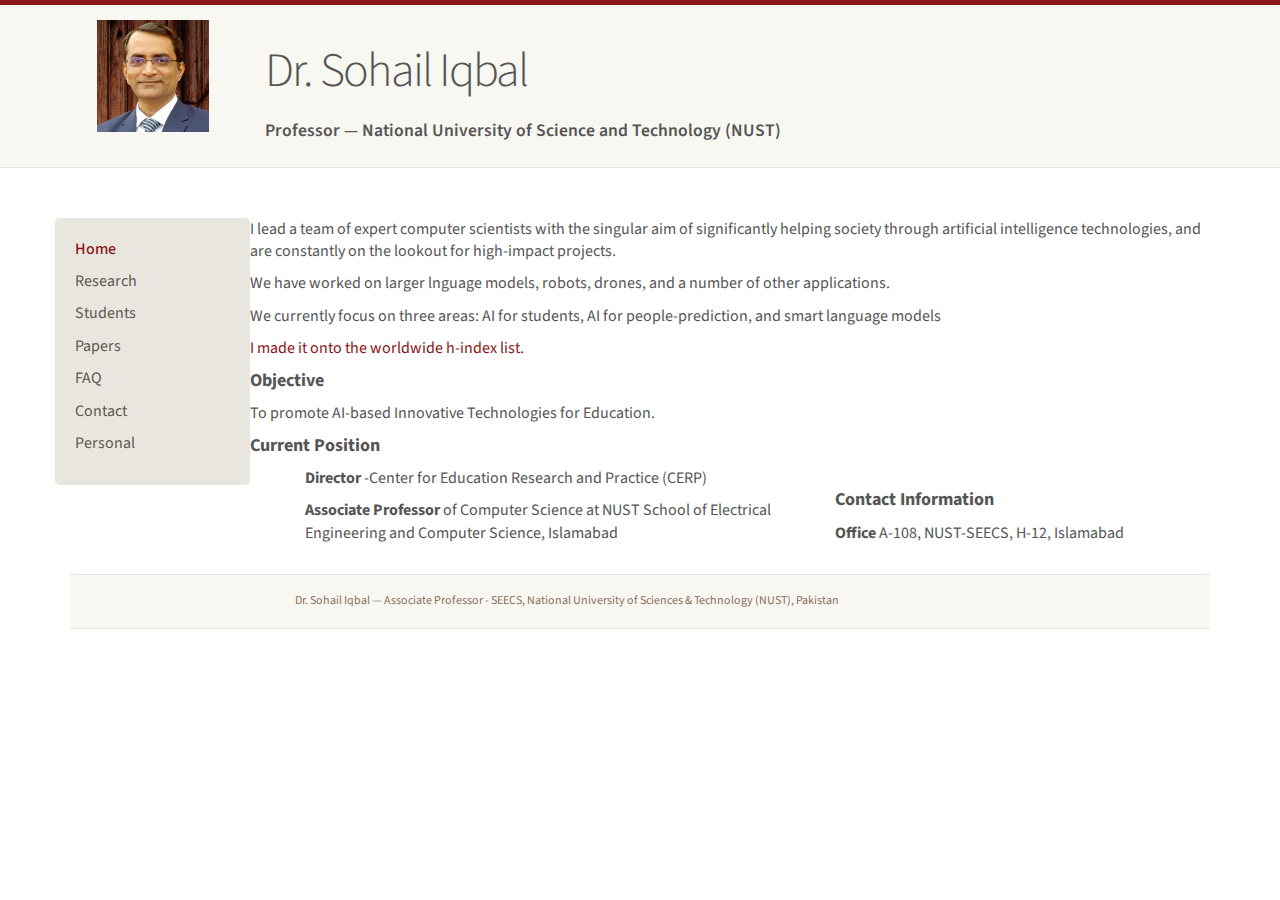
==== commit b4e3ed0c: "1" ====
--- a/index.html
+++ b/index.html
@@ -4,16 +4,16 @@
     <meta charset="utf-8">
     <title>Sebastian Thrun &ndash; Home</title>
     <link href='http://fonts.googleapis.com/css?family=Ubuntu:400,500,300' rel='stylesheet' type='text/css'>
-    <link rel="stylesheet" href="bootstrap.min.css">
-    <link rel="stylesheet" href="standroid.css">
+    <link rel="stylesheet" href="assets/css/bootstrap.min.css">
+    <link rel="stylesheet" href="assets/css/standroid.css">
 </head>
 <body>
 <div id="header">
     <div class="container"><div class="row">
-        <div id="header-pic" class="col-xs-2 col-md-2"><img src="assets/img/sebastian_helmet_crop2.png" width=112 height=112 /></div>
+        <div id="header-pic" class="col-xs-2 col-md-2"><img src="assets/img/profile.jpg" width=112 height=112/></div>
         <div class="col-xs-7 col-md-7">
-            <h1>Sebastian Thrun</h1>
-            <h4>Adjunct Professor  &mdash; Stanford University</h4>
+            <h1>Dr. Sohail Iqbal</h1>
+            <h4> Professor  &mdash; National University of Science and Technology (NUST)</h4>
         </div>
     </div></div>
 </div>
@@ -27,22 +27,36 @@
 
 <p>I lead a team of expert computer scientists with the singular aim of significantly helping society through artificial intelligence technologies, and are constantly on the lookout for high-impact projects.</p>
 
-<p>We have worked on robotics, self-driving cars, automated homes, healthcare, drones, and a number of other applications.</p>
+<p>We have worked on larger lnguage models, robots, drones, and a number of other applications.</p>
 
-<p>We currently focus on three areas: AI for healthcare, AI for people-prediction, and smart homes.</p>
+<p>We currently focus on three areas: AI for students, AI for people-prediction, and smart language models</p>
 
-<a href=http://www.guide2research.com/scientists>I made it onto the worldwide h-index list.</a>
+<a href=https://contacts.google.com/person/c5185419391512113104>I made it onto the worldwide h-index list.</a>
 <P><P>
-<a href=https://www.ted.com/talks/sebastian_thrun_and_chris_anderson_the_new_generation_of_computers_is_programming_itself>Watch this</a> and <a href=https://sg.news.yahoo.com/kitty-hawk-ceo-thrun-says-211807857.html>this</a>.
-<P><P>
-I am a <a href=genealogy>direct descendent</a> (via Phd) of Carl Gauss, Gottfried Leibniz, Copernicus, and many other well-known mathematicians.
+    <p style="font-size:large; font-weight: bold">Objective</p> 
+    <p>To promote AI-based Innovative Technologies for Education.</p>   
+    <p style="font-size:large; font-weight: bold">Current Position</p>   
+    <div class="col-lg-6">
+        <ul><strong>Director</strong> <span>-Center for Education Research and Practice (CERP) </span></ul>
+        <ul><strong>Associate Professor </strong> <span>of Computer Science at  
+            NUST School of Electrical Engineering and Computer Science, Islamabad
+          </span></ul>
+      </div>
+      <br>
+      <p style="font-size: large; font-weight: bold">Contact Information</p>
+      <ul><strong>Office</strong> <span>A-108, NUST-SEECS, H-12, Islamabad</span></ul>
+
 </div>
+
+
+
+
 <div id="footer">
     <div class="container">
         <div class="row">
             <div id="header-pic" class="col-md-2"></div>
             <div class="col-md-8">
-                <a href=".">The Thrun Lab</a> &mdash; <a href="http://ai.stanford.edu">Stanford Artificial Intelligence Laboratory</a>
+                <a href=".">Dr. Sohail Iqbal</a> &mdash; <a href="http://ai.stanford.edu">Associate Professor - SEECS, National University of Sciences & Technology (NUST), Pakistan</a>
             </div>
         </div>
     </div>
--- a/assets/css/standroid.css
+++ b/assets/css/standroid.css
@@ -0,0 +1,105 @@
+/* Standroid ~ Created by Saumitro Dasgupta on March 26, 2015. */
+
+@import url(https://fonts.googleapis.com/css?family=Source+Sans+Pro:400,300,600,700,400italic,300italic);
+
+/* Base Theme: Stanford Light */
+
+body {
+  font-family: "Source Sans Pro", sans-serif;
+  font-size: 16px;
+  line-height: 1.4em;
+  border-top: 5px solid #8C1515;
+  color: #555;
+}
+
+a {
+  color: #8C1515;
+}
+
+h1, h2, h3, h4, h5, h6 {
+  font-family: "Source Sans Pro", sans-serif;
+  font-weight: 400;
+}
+
+h1 {
+  font-weight: 300;
+  letter-spacing: -0.04em;
+  font-size: 3em;
+  line-height: 1.3em;
+}
+
+h2 {
+  font-size: 1.8em;
+  letter-spacing: -0.02em;
+  line-height: 1.2em;
+  margin: 0.7em 0 0.5em;
+}
+
+h3 {
+  font-size: 1.3em;
+  font-weight: 600;
+  line-height: 1.3em;
+  margin: 0.9em 0 0.5em;
+}
+
+h4 {
+  font-size: 1.1em;
+  font-weight: 600;
+  line-height: 1.3em;
+  margin: 1em 0 .5em;
+}
+
+.page-heading {
+  margin-top:0;
+}
+
+#header {
+  background-color: #F8F7F2;
+  border-bottom: 1px solid #E9E6DF;
+  margin-bottom: 50px;
+  padding: 15px;
+}
+
+#header-pic {
+  text-align:center;
+}
+
+
+#sidebar {
+  background-color: #E9E6DF;
+  border-radius: 5px;
+  color: #696969;
+  padding: 20px;
+}
+
+#sidebar a {
+  color: #5F574F;
+}
+
+.menu-item-current {
+  color: #8C1515 !important;
+  font-weight: 500;
+}
+
+.profiles img {
+  border-radius: 10px;
+}
+
+.profiles .row:not(:last-child) {
+  margin-bottom:30px;
+}
+.profiles h4 {
+  margin-top:0;
+}
+
+#footer {
+  background-color: #F8F7F2;
+  border-top: 1px solid #E9E6DF;
+  border-bottom: 1px solid #E9E6DF;
+  margin-top: 20px;
+  padding: 15px;
+  font-size:12px;
+}
+#footer a {
+  color: #8A6D5A;
+}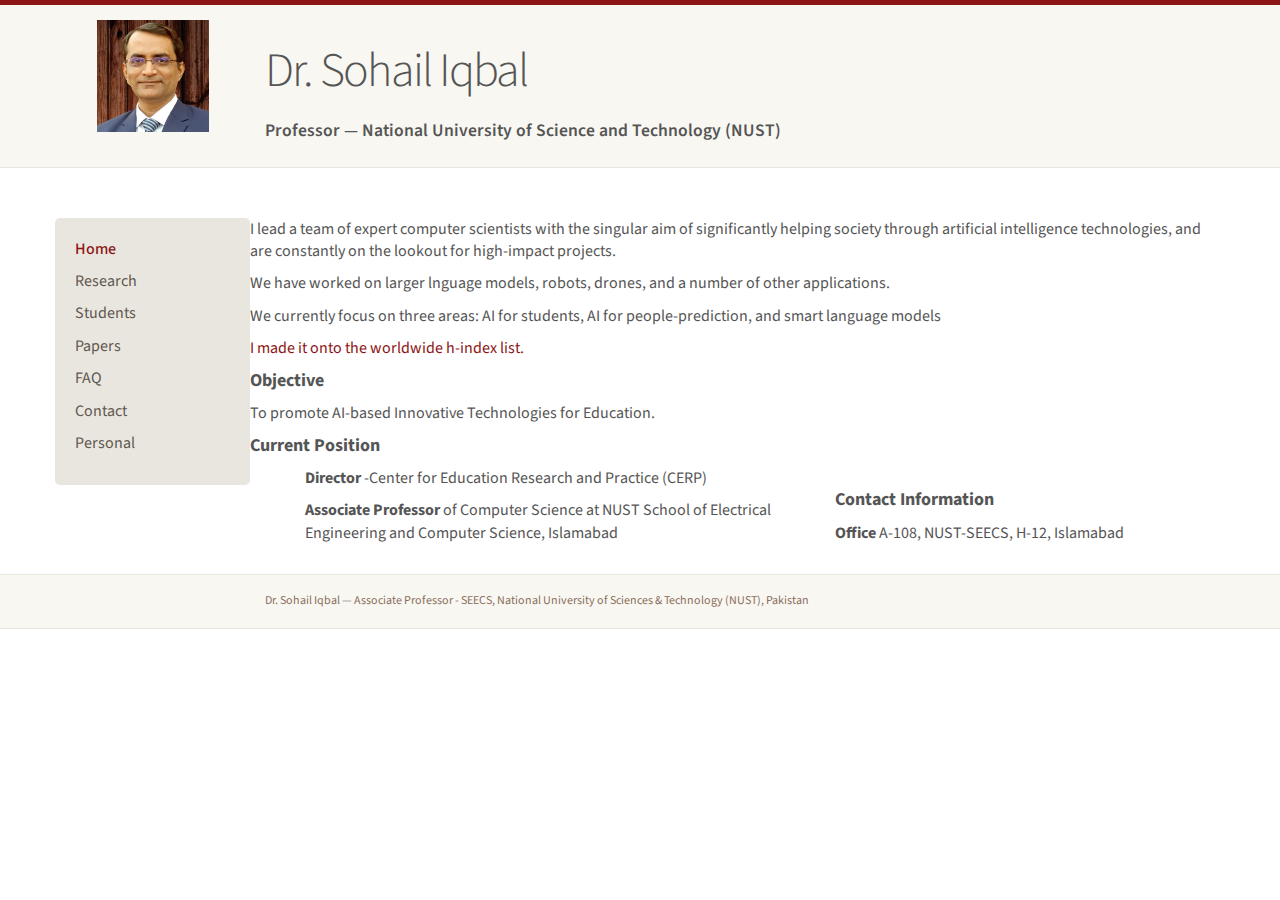
==== commit 5f3535be: "1" ====
--- a/index.html
+++ b/index.html
@@ -47,6 +47,7 @@
       <ul><strong>Office</strong> <span>A-108, NUST-SEECS, H-12, Islamabad</span></ul>
 
 </div>
+</div>
 
 
 
@@ -56,7 +57,7 @@
         <div class="row">
             <div id="header-pic" class="col-md-2"></div>
             <div class="col-md-8">
-                <a href=".">Dr. Sohail Iqbal</a> &mdash; <a href="http://ai.stanford.edu">Associate Professor - SEECS, National University of Sciences & Technology (NUST), Pakistan</a>
+                <a href="https://contacts.google.com/person/c5185419391512113104">Dr. Sohail Iqbal</a> &mdash; <a href="https://seecs.nust.edu.pk/faculty/muhammad-sohail-iqbal/">Associate Professor - SEECS, National University of Sciences & Technology (NUST), Pakistan</a>
             </div>
         </div>
     </div>
--- a/assets/css/standroid.css
+++ b/assets/css/standroid.css
@@ -91,7 +91,9 @@
 .profiles h4 {
   margin-top:0;
 }
-
+.title{
+  font-size:medium;
+}
 #footer {
   background-color: #F8F7F2;
   border-top: 1px solid #E9E6DF;
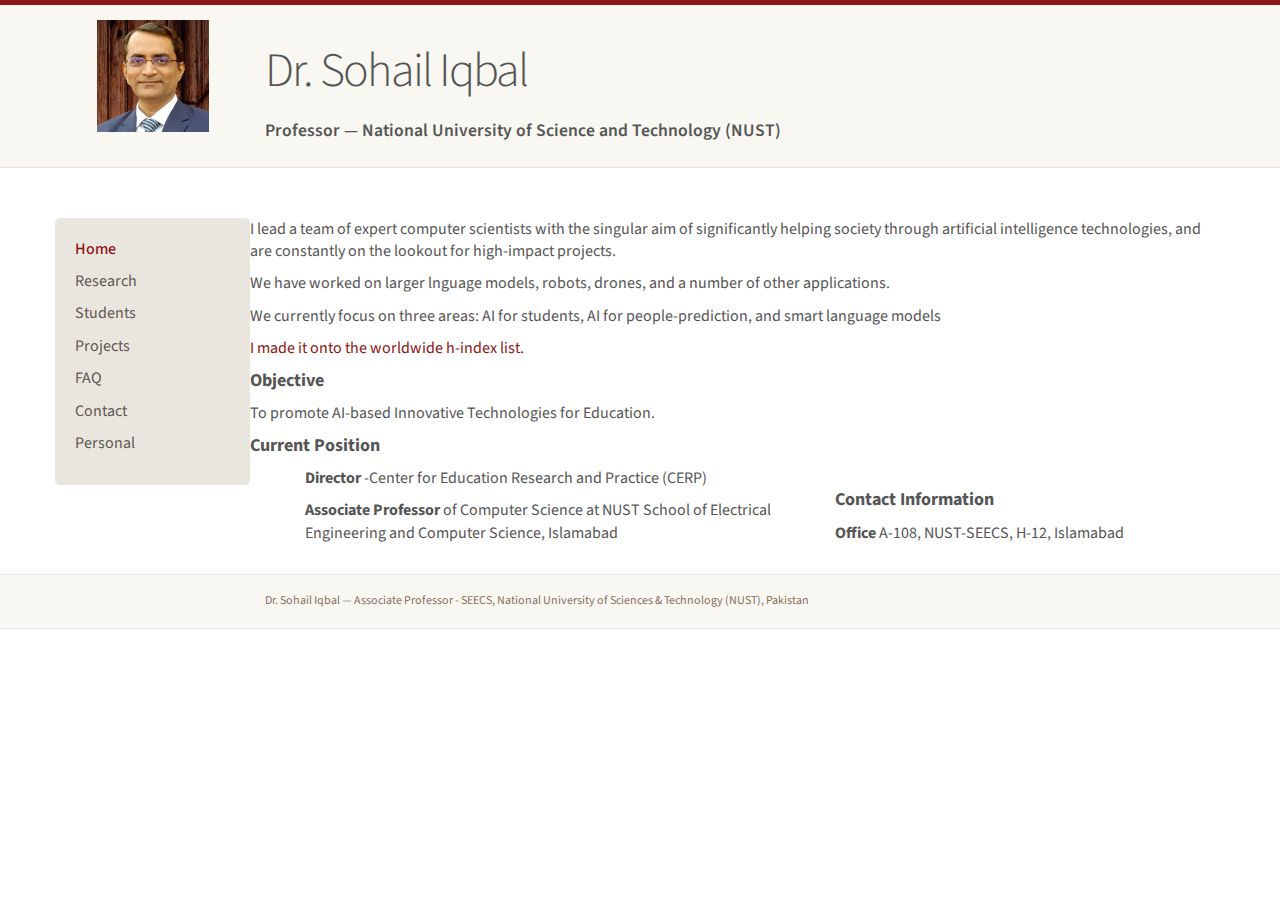
==== commit 4ef13f06: "1" ====
--- a/index.html
+++ b/index.html
@@ -1,5 +1,6 @@
 <!doctype html>
 <html lang="en">
+
 <head>
     <meta charset="utf-8">
     <title>Sebastian Thrun &ndash; Home</title>
@@ -7,60 +8,75 @@
     <link rel="stylesheet" href="assets/css/bootstrap.min.css">
     <link rel="stylesheet" href="assets/css/standroid.css">
 </head>
+
 <body>
-<div id="header">
-    <div class="container"><div class="row">
-        <div id="header-pic" class="col-xs-2 col-md-2"><img src="assets/img/profile.jpg" width=112 height=112/></div>
-        <div class="col-xs-7 col-md-7">
-            <h1>Dr. Sohail Iqbal</h1>
-            <h4> Professor  &mdash; National University of Science and Technology (NUST)</h4>
+    <div id="header">
+        <div class="container">
+            <div class="row">
+                <div id="header-pic" class="col-xs-2 col-md-2"><img src="assets/img/profile.jpg" width=112 height=112 />
+                </div>
+                <div class="col-xs-7 col-md-7">
+                    <h1>Dr. Sohail Iqbal</h1>
+                    <h4> Professor &mdash; National University of Science and Technology (NUST)</h4>
+                </div>
+            </div>
         </div>
-    </div></div>
-</div>
-<div class="container">
-    <div class="row">
-        <div id="sidebar" class="col-xs-2 col-md-2">
-        <p><a class="menu-item menu-item-current" href="index.html">Home</a></p><p><a class="menu-item" href="research.html">Research</a></p><p><a class="menu-item" href="students.html">Students</a></p><p><a class="menu-item" href="papers.html">Papers</a></p><p><a class="menu-item" href="faq.html">FAQ</a></p><p><a class="menu-item" href="contact.html">Contact</a></p><p><a class="menu-item" href="personal.html">Personal</a></p>
-        </div>
+    </div>
+    <div class="container">
+        <div class="row">
+            <div id="sidebar" class="col-xs-2 col-md-2">
+                <p><a class="menu-item menu-item-current" href="index.html">Home</a></p>
+                <p><a class="menu-item" href="research.html">Research</a></p>
+                <p><a class="menu-item" href="students.html">Students</a></p>
+                <p><a class="menu-item" href="projects.html">Projects</a></p>
+                <p><a class="menu-item" href="faq.html">FAQ</a></p>
+                <p><a class="menu-item" href="contact.html">Contact</a></p>
+                <p><a class="menu-item" href="personal.html">Personal</a></p>
+            </div>
 
 
 
-<p>I lead a team of expert computer scientists with the singular aim of significantly helping society through artificial intelligence technologies, and are constantly on the lookout for high-impact projects.</p>
+            <p>I lead a team of expert computer scientists with the singular aim of significantly helping society
+                through artificial intelligence technologies, and are constantly on the lookout for high-impact
+                projects.</p>
 
-<p>We have worked on larger lnguage models, robots, drones, and a number of other applications.</p>
+            <p>We have worked on larger lnguage models, robots, drones, and a number of other applications.</p>
 
-<p>We currently focus on three areas: AI for students, AI for people-prediction, and smart language models</p>
+            <p>We currently focus on three areas: AI for students, AI for people-prediction, and smart language models
+            </p>
 
-<a href=https://contacts.google.com/person/c5185419391512113104>I made it onto the worldwide h-index list.</a>
-<P><P>
-    <p style="font-size:large; font-weight: bold">Objective</p> 
-    <p>To promote AI-based Innovative Technologies for Education.</p>   
-    <p style="font-size:large; font-weight: bold">Current Position</p>   
-    <div class="col-lg-6">
-        <ul><strong>Director</strong> <span>-Center for Education Research and Practice (CERP) </span></ul>
-        <ul><strong>Associate Professor </strong> <span>of Computer Science at  
-            NUST School of Electrical Engineering and Computer Science, Islamabad
-          </span></ul>
-      </div>
-      <br>
-      <p style="font-size: large; font-weight: bold">Contact Information</p>
-      <ul><strong>Office</strong> <span>A-108, NUST-SEECS, H-12, Islamabad</span></ul>
+            <a href=https://contacts.google.com/person/c5185419391512113104>I made it onto the worldwide h-index
+                list.</a>
+            <P>
+            <P>
+            <p style="font-size:large; font-weight: bold">Objective</p>
+            <p>To promote AI-based Innovative Technologies for Education.</p>
+            <p style="font-size:large; font-weight: bold">Current Position</p>
+            <div class="col-lg-6">
+                <ul><strong>Director</strong> <span>-Center for Education Research and Practice (CERP) </span></ul>
+                <ul><strong>Associate Professor </strong> <span>of Computer Science at
+                        NUST School of Electrical Engineering and Computer Science, Islamabad
+                    </span></ul>
+            </div>
+            <br>
+            <p style="font-size: large; font-weight: bold">Contact Information</p>
+            <ul><strong>Office</strong> <span>A-108, NUST-SEECS, H-12, Islamabad</span></ul>
 
-</div>
-</div>
+        </div>
+    </div>
 
-
-
-
-<div id="footer">
-    <div class="container">
-        <div class="row">
-            <div id="header-pic" class="col-md-2"></div>
-            <div class="col-md-8">
-                <a href="https://contacts.google.com/person/c5185419391512113104">Dr. Sohail Iqbal</a> &mdash; <a href="https://seecs.nust.edu.pk/faculty/muhammad-sohail-iqbal/">Associate Professor - SEECS, National University of Sciences & Technology (NUST), Pakistan</a>
+    <div id="footer">
+        <div class="container">
+            <div class="row">
+                <div id="header-pic" class="col-md-2"></div>
+                <div class="col-md-8">
+                    <a href="https://contacts.google.com/person/c5185419391512113104">Dr. Sohail Iqbal</a> &mdash; <a
+                        href="https://seecs.nust.edu.pk/faculty/muhammad-sohail-iqbal/">Associate Professor - SEECS,
+                        National University of Sciences & Technology (NUST), Pakistan</a>
+                </div>
             </div>
         </div>
     </div>
-</div>
 </body>
-</html>
+
+</html>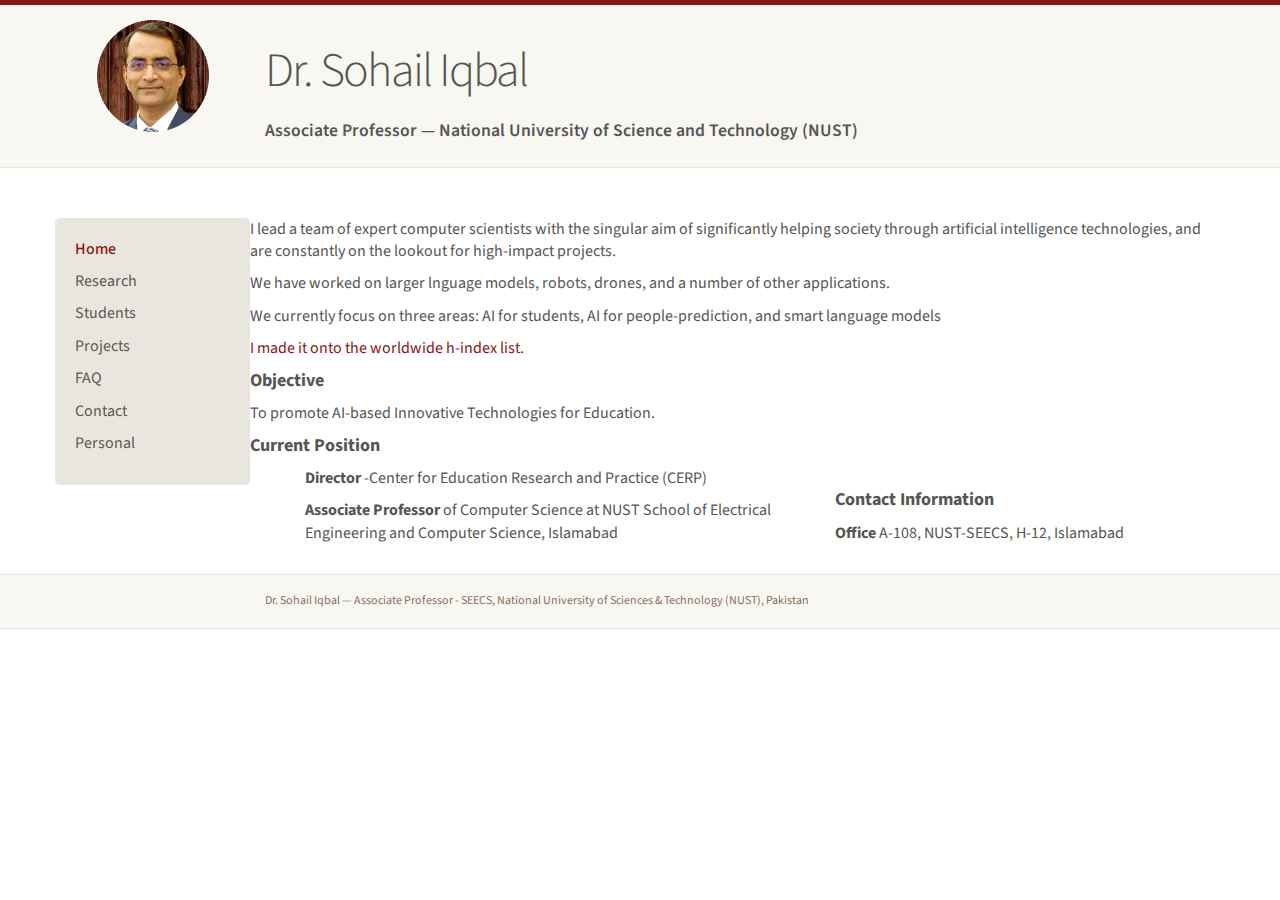
==== commit 2a8627d6: "1" ====
--- a/index.html
+++ b/index.html
@@ -3,7 +3,7 @@
 
 <head>
     <meta charset="utf-8">
-    <title>Sebastian Thrun &ndash; Home</title>
+    <title>Sohail Iqbal &ndash; Home</title>
     <link href='http://fonts.googleapis.com/css?family=Ubuntu:400,500,300' rel='stylesheet' type='text/css'>
     <link rel="stylesheet" href="assets/css/bootstrap.min.css">
     <link rel="stylesheet" href="assets/css/standroid.css">
@@ -13,11 +13,11 @@
     <div id="header">
         <div class="container">
             <div class="row">
-                <div id="header-pic" class="col-xs-2 col-md-2"><img src="assets/img/profile.jpg" width=112 height=112 />
+                <div id="header-pic" class="col-xs-2 col-md-2"><img src="assets/img/profile.png" width=112 height=112 />
                 </div>
                 <div class="col-xs-7 col-md-7">
                     <h1>Dr. Sohail Iqbal</h1>
-                    <h4> Professor &mdash; National University of Science and Technology (NUST)</h4>
+                    <h4>Associate Professor &mdash; National University of Science and Technology (NUST)</h4>
                 </div>
             </div>
         </div>
@@ -45,7 +45,7 @@
             <p>We currently focus on three areas: AI for students, AI for people-prediction, and smart language models
             </p>
 
-            <a href=https://contacts.google.com/person/c5185419391512113104>I made it onto the worldwide h-index
+            <a href="https://scholar.google.com.pk/citations?user=2-C_1HoAAAAJ&hl=en ">I made it onto the worldwide h-index
                 list.</a>
             <P>
             <P>
@@ -70,7 +70,7 @@
             <div class="row">
                 <div id="header-pic" class="col-md-2"></div>
                 <div class="col-md-8">
-                    <a href="https://contacts.google.com/person/c5185419391512113104">Dr. Sohail Iqbal</a> &mdash; <a
+                    <a href="https://scholar.google.com.pk/citations?user=2-C_1HoAAAAJ&hl=en ">Dr. Sohail Iqbal</a> &mdash; <a
                         href="https://seecs.nust.edu.pk/faculty/muhammad-sohail-iqbal/">Associate Professor - SEECS,
                         National University of Sciences & Technology (NUST), Pakistan</a>
                 </div>
--- a/assets/css/standroid.css
+++ b/assets/css/standroid.css
@@ -52,7 +52,9 @@
 .page-heading {
   margin-top:0;
 }
-
+.resume-title{
+  font-weight: bold;
+}
 #header {
   background-color: #F8F7F2;
   border-bottom: 1px solid #E9E6DF;
